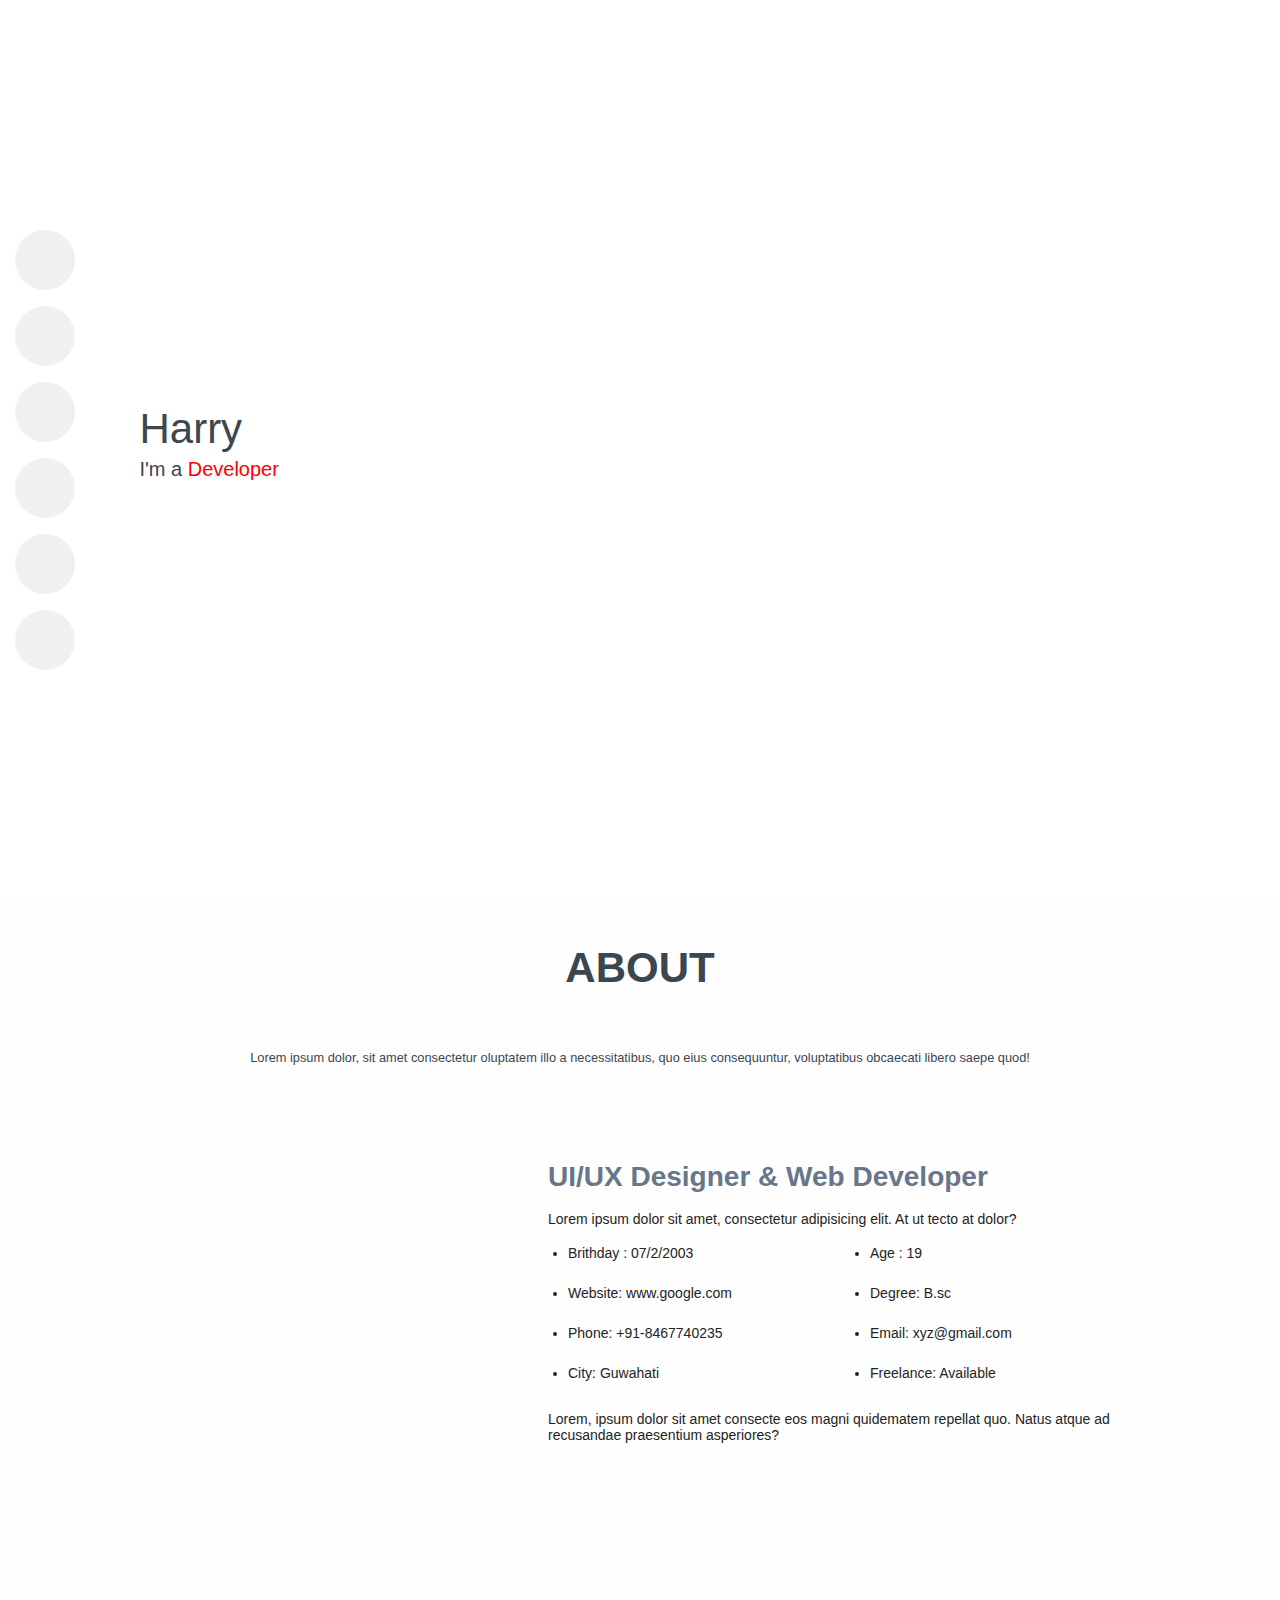
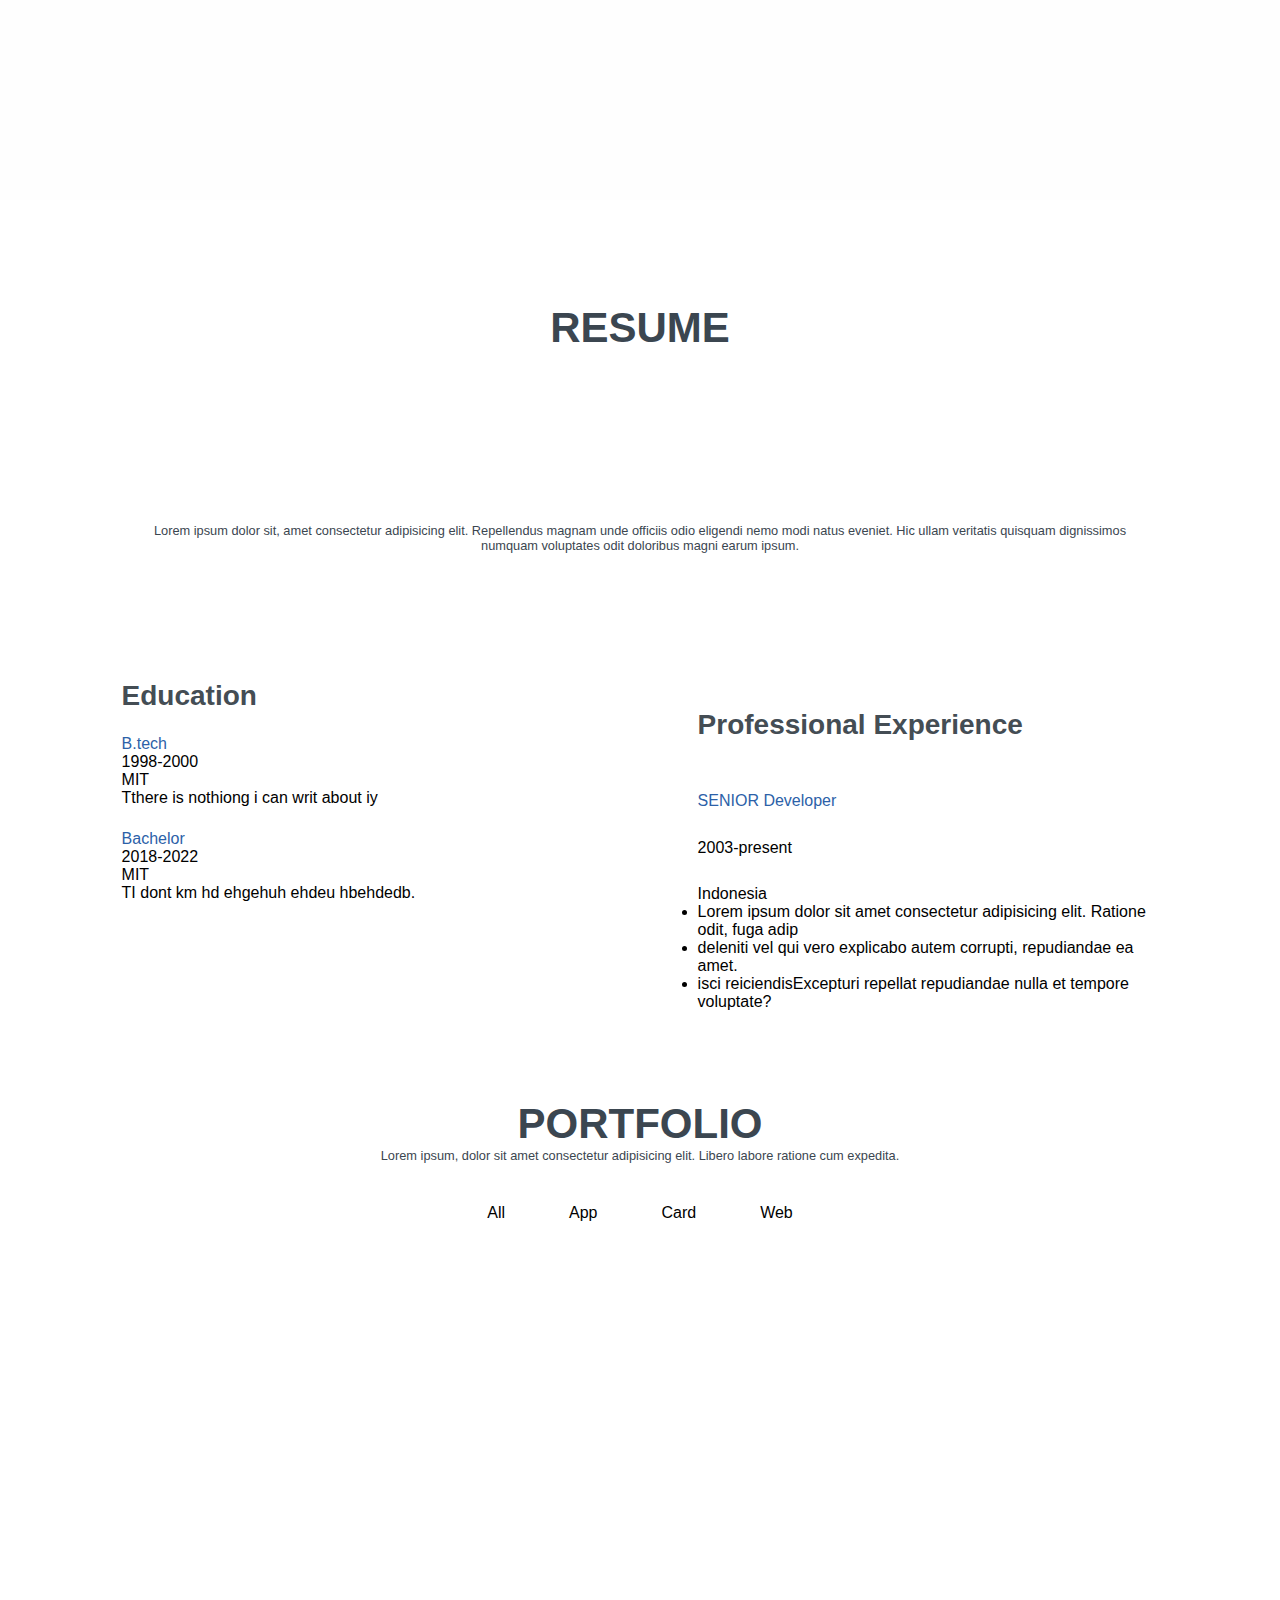
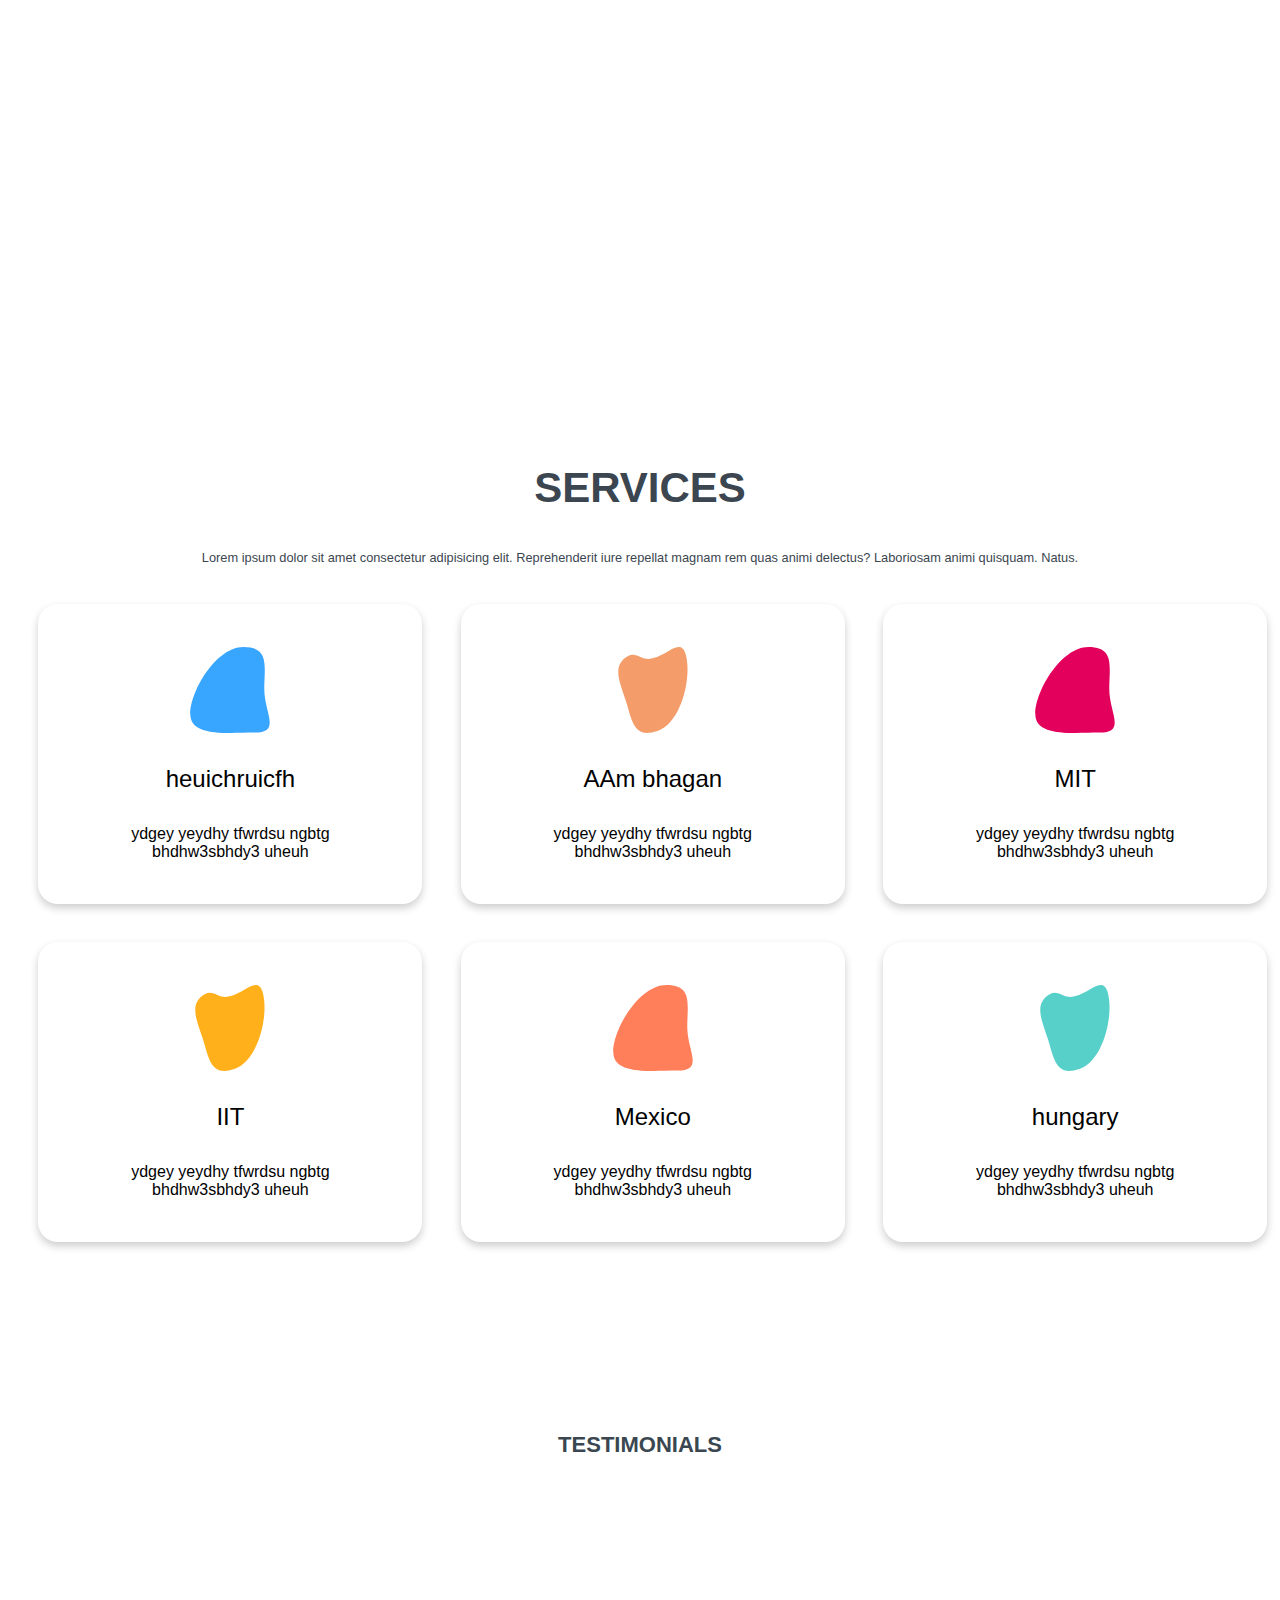
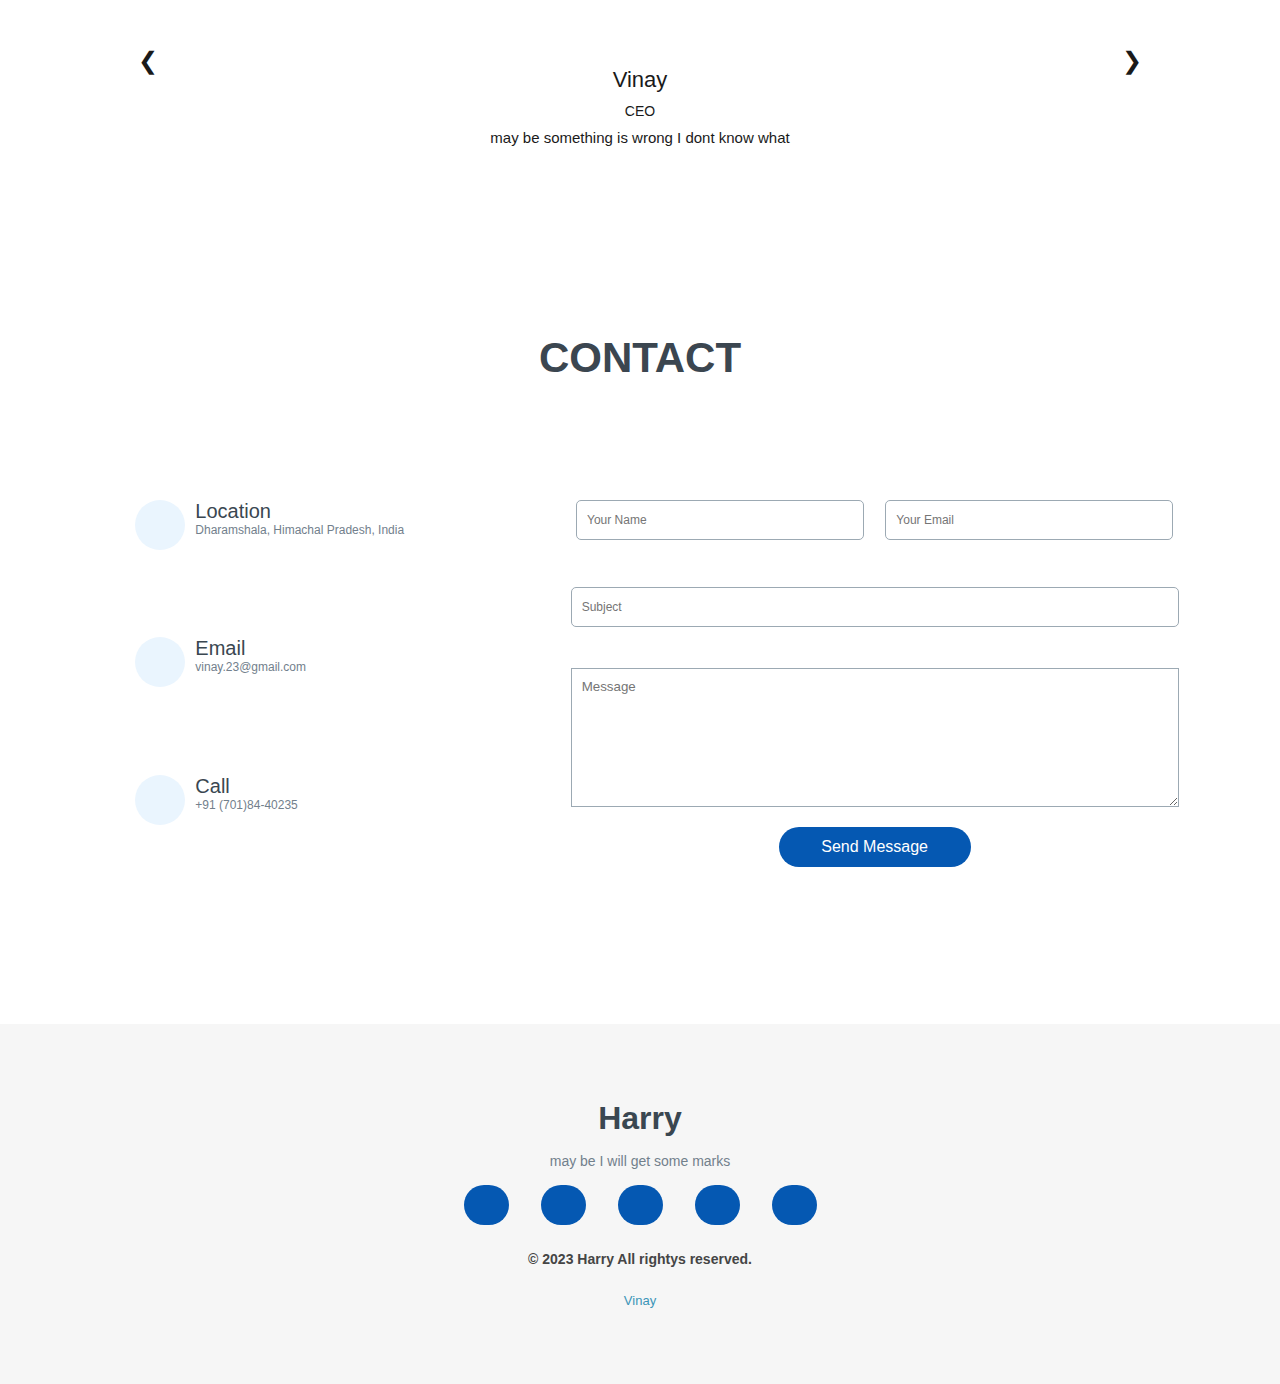
==== index.html @ e5574383 "Update and rename final.html to index.html" ====
<!DOCTYPE html>
<html lang="en">
<head>
    <meta charset="UTF-8">
    <meta name="viewport" content="width=device-width, initial-scale=1.0">
    <link rel="stylesheet" href="./stylefinal.css">
    <link rel="stylesheet" href="https://cdnjs.cloudflare.com/ajax/libs/font-awesome/6.5.1/css/all.min.css" integrity="sha512-DTOQO9RWCH3ppGqcWaEA1BIZOC6xxalwEsw9c2QQeAIftl+Vegovlnee1c9QX4TctnWMn13TZye+giMm8e2LwA==" crossorigin="anonymous" referrerpolicy="no-referrer" />
    <title>SST Contest</title>
</head>
<body>

    <section class="container" id="home">


        <aside class="header">

            <a class="nav-btn" href="#home">
                <i class="fa-solid fa-house"></i>
                <section class="nav-data">
                  Home
                </section>
            </a>

              <a href="#about" class="nav-btn">
                <i class="fa-solid fa-user"></i>
                <section class="nav-data">
                  About
                </section>
            </a>


              <a href="#resume" class="nav-btn">
                <i class="fa-regular fa-file"></i>
                <section class="nav-data">
                  Resume
                </section>
            </a>

              <a href="#portfolio" class="nav-btn">
                <i class="fa-regular fa-note-sticky"></i>
                <section class="nav-data">
                  Portfolio
                </section>
            </a>

              <a href="#services" class="nav-btn">
                <i class="fa-brands fa-servicestack"></i>
                <section class="nav-data">
                  Services
                </section>
            </a>

              <a href="#contact" class="nav-btn">
                <i class="fa-regular fa-envelope"></i>
                <section class="nav-data">
                  Contact
                </section>
            </a>

        </aside>
            
        <section class="head-data">
            <section class="hero">
                <section class="hero-name">
                    Harry
                </section>
                <section class="hero-desc">
                    I'm a <span>Developer</span>
                </section>

                <section class="socials">

                    <section class="x">
                        <i class="fa-brands fa-x-twitter"></i>
                    </section>

                    <section class="fb">
                        <i class="fa-brands fa-facebook"></i>
                    </section>

                    <section class="insta">
                        <i class="fa-brands fa-instagram"></i>
                    </section>

                    <section class="skype">
                        <i class="fa-brands fa-skype"></i>
                    </section>

                    <section class="linkedin">
                        <i class="fa-brands fa-linkedin"></i>
                    </section>

                </section>
            </section>
        </section>
    </section>

    <section class="container2" id="about">

        <section class="head-ab">
            ABOUT
        </section>

        <section class="text-ab">
            <section>
               Lorem ipsum dolor, sit amet consectetur oluptatem illo a necessitatibus, quo eius consequuntur, voluptatibus obcaecati libero saepe quod!
            </section>
        </section>

        <section class="aur-data">
            <section class="iska-data">
                <section class="profile"></section>
                <section class="me">
                    <section class="mehead">UI/UX Designer & Web Developer</section>
                    <section class="more-data">Lorem ipsum dolor sit amet, consectetur adipisicing elit. At ut tecto at dolor?</section>
                    <ul>
                        <section class="left">
                            <li>Brithday : 07/2/2003</li>
                            <li>Website: www.google.com</li>
                            <li>Phone: +91-8467740235</li>
                            <li>City: Guwahati</li>
                        </section>
                        <section class="right">
                            <li>Age : 19</li>
                            <li>Degree: B.sc</li>
                            <li>Email: xyz@gmail.com</li>
                            <li>Freelance: Available</li>
                        </section>
                    </ul>

                    <section class="even-more-content">
                       Lorem, ipsum dolor sit amet consecte eos magni quidematem repellat quo. Natus atque ad recusandae praesentium asperiores?
                    </section>
                </section>
            </section>
        </section>
    </section>

    <section class="container3" id="resume">
        <section class="head-ab">
            RESUME
        </section>
        <section class="text-ab">
            <section>
               Lorem ipsum dolor sit, amet consectetur adipisicing elit. Repellendus magnam unde officiis odio eligendi nemo modi natus eveniet. Hic ullam veritatis quisquam dignissimos numquam voluptates odit doloribus magni earum ipsum.
            </section>
        </section>



        <section class="holder">
            <section class="resume-container">
                <section class="rcleft">
                  
                  
                  <section class="prof-head" style="font-weight: 600; color: #444d54;">
                    Education
                  </section>
                  
                  <section class="prof-desc-1" style="color: #2c61a8;">B.tech</section>
                  <section class="prof-date">1998-2000</section>
                  <section class="ins">MIT</section>
                  <section class="insdesc">Tthere is nothiong i can writ about iy</section>
                  
                  
                  
                  <section class="prof-desc-1" style="color: #2c61a8;">Bachelor</section>
                  <section class="prof-date">2018-2022</section>
                  <section class="ins">MIT</section>
                  <section class="insdesc">TI dont km hd ehgehuh ehdeu hbehdedb.</section>
                </section>
                <section class="rcright">
                  <section class="prof-head" style="font-weight: 600; color: #444d54;">
                    Professional Experience
                  </section>
                  <section class="prof-desc-1" style="color: #2c61a8;">
                    SENIOR Developer
                  </section>
                  <section class="prof-date">
                    2003-present
                  </section>
                  <section class="prof-list">
                    Indonesia
              
                    <section class="ul">
                      <li>Lorem ipsum dolor sit amet consectetur adipisicing elit. Ratione odit, fuga adip</li>
                      <li> deleniti vel qui vero explicabo autem corrupti, repudiandae ea amet. </li>
                      <li>isci reiciendisExcepturi repellat repudiandae nulla et tempore voluptate?</li>
                    </section>
              
                  </section>
                </section>
            </section>
        </section>

    </section>

    <section class="container4" id="portfolio">

        <section class="head-ab">
            PORTFOLIO
        </section>

        <section class="text-ab">
            <section>
               Lorem ipsum, dolor sit amet consectetur adipisicing elit. Libero labore ratione cum expedita.
            </section>
        </section>

        <section class="sub-nav">
            <section class="entry">All</section>
            <section class="entry">App</section>
            <section class="entry">Card</section>
            <section class="entry">Web</section>
        </section>

        <section class="port-holder">
            <section class="ph1" style="background: url(portfolio-1.jpg); background-position: center; background-size: cover; background-repeat: no-repeat;"></section>
            <section class="ph1" style="background: url(portfolio-2.jpg); background-position: center; background-size: cover; background-repeat: no-repeat;"></section>
            <section class="ph1" style="background: url(portfolio-3.jpg); background-position: center; background-size: cover; background-repeat: no-repeat;"></section>
            <section class="ph1" style="background: url(portfolio-4.jpg); background-position: center; background-size: cover; background-repeat: no-repeat;"></section>
            <section class="ph1" style="background: url(portfolio-5.jpg); background-position: center; background-size: cover; background-repeat: no-repeat;"></section>
            <section class="ph1" style="background: url(portfolio-6.jpg); background-position: center; background-size: cover; background-repeat: no-repeat;"></section>
            <section class="ph1" style="background: url(portfolio-7.jpg); background-position: center; background-size: cover; background-repeat: no-repeat;"></section>
            <section class="ph1" style="background: url(portfolio-8.jpg); background-position: center; background-size: cover; background-repeat: no-repeat;"></section>
            <section class="ph1" style="background: url(portfolio-9.jpg); background-position: center; background-size: cover; background-repeat: no-repeat;"></section>
            <section class="ph1" style="background: url(portfolio-10.jpg); background-position: center; background-size: cover; background-repeat: no-repeat;"></section>


        </section>

    </section>

    <section class="container5" id="services">


        <section class="head-ab" style="margin-top: 5%;">
            SERVICES
        </section>

        <section class="text-ab" style="margin-top: 3%;">
            <section>
                Lorem ipsum dolor sit amet consectetur adipisicing elit. Reprehenderit iure repellat magnam rem quas animi delectus? Laboriosam animi quisquam. Natus.
            </section>
        </section>

        <section class="card-container">
            <section class="card">
                <svg width="86" height="86" viewBox="0 0 132 143" fill="#38a6ff" xmlns="http://www.w3.org/2000/svg">
                    <path d="M123.008 70.2289C123.008 109.015 151.514 142.361 107.017 142.361C62.5191 142.361 0 150.149 0 111.363C0 72.5766 43.4529 0 87.9505 0C132.448 0 123.008 31.4425 123.008 70.2289Z"/>
                    </svg>
              <section class="ch">
                heuichruicfh
              </section>
              <section class="cd">
                ydgey yeydhy tfwrdsu ngbtg bhdhw3sbhdy3 uheuh
              </section>
            </section>
              
              
              <section class="card">
            
            <svg width="86" height="86" viewBox="0 0 120 148" fill="#f49d6a" xmlns="http://www.w3.org/2000/svg">
            <path d="M12.0372 88.9809C1.00859 55.9899 -10.2148 30.2913 18.0308 15.1639C24.6959 11.5943 32.5305 14.3011 39.3189 17.6301C71.987 33.6505 104.492 -22.4301 115.658 10.9701C127.955 47.7555 109.753 130.364 67.5514 144.472C25.3494 158.58 24.3341 125.766 12.0372 88.9809Z" fill="#f49d6a"/>
            </svg>
            
              <section class="ch">
                AAm bhagan
              </section>
              <section class="cd">
                ydgey yeydhy tfwrdsu ngbtg bhdhw3sbhdy3 uheuh
              </section>
            </section>
              
              
              <section class="card">
            <svg width="86" height="86" viewBox="0 0 132 143" fill="#e3005d" xmlns="http://www.w3.org/2000/svg">
            <path d="M123.008 70.2289C123.008 109.015 151.514 142.361 107.017 142.361C62.5191 142.361 0 150.149 0 111.363C0 72.5766 43.4529 0 87.9505 0C132.448 0 123.008 31.4425 123.008 70.2289Z"/>
            </svg>
              <section class="ch">
                MIT
              </section>
              <section class="cd">
                ydgey yeydhy tfwrdsu ngbtg bhdhw3sbhdy3 uheuh
              </section>
            </section>
              
              
              <section class="card">
            
            <svg width="86" height="86" viewBox="0 0 120 148" fill="#ffb01a" xmlns="http://www.w3.org/2000/svg">
            <path d="M12.0372 88.9809C1.00859 55.9899 -10.2148 30.2913 18.0308 15.1639C24.6959 11.5943 32.5305 14.3011 39.3189 17.6301C71.987 33.6505 104.492 -22.4301 115.658 10.9701C127.955 47.7555 109.753 130.364 67.5514 144.472C25.3494 158.58 24.3341 125.766 12.0372 88.9809Z" fill="#ffb01a"/>
            </svg>
            
              <section class="ch">
                IIT
              </section>
              <section class="cd">
                ydgey yeydhy tfwrdsu ngbtg bhdhw3sbhdy3 uheuh
              </section>
            </section>
              
              <section class="card">
            <svg width="86" height="86" viewBox="0 0 132 143" fill="#ff7f5a" xmlns="http://www.w3.org/2000/svg">
            <path d="M123.008 70.2289C123.008 109.015 151.514 142.361 107.017 142.361C62.5191 142.361 0 150.149 0 111.363C0 72.5766 43.4529 0 87.9505 0C132.448 0 123.008 31.4425 123.008 70.2289Z"/>
            </svg>
              <section class="ch">
              Mexico
              </section>
              <section class="cd">
                ydgey yeydhy tfwrdsu ngbtg bhdhw3sbhdy3 uheuh
              </section>
            </section>
              
              <section class="card">
            
            <svg width="86" height="86" viewBox="0 0 120 148" fill="none" xmlns="http://www.w3.org/2000/svg">
            <path d="M12.0372 88.9809C1.00859 55.9899 -10.2148 30.2913 18.0308 15.1639C24.6959 11.5943 32.5305 14.3011 39.3189 17.6301C71.987 33.6505 104.492 -22.4301 115.658 10.9701C127.955 47.7555 109.753 130.364 67.5514 144.472C25.3494 158.58 24.3341 125.766 12.0372 88.9809Z" fill="#56d0c8"/>
            </svg>
            
              <section class="ch">
                hungary
              </section>
              <section class="cd">
                ydgey yeydhy tfwrdsu ngbtg bhdhw3sbhdy3 uheuh
              </section>
            </section>
            
            </section>


    </section>

    <section class="container-test" id="testmonials">
        <section class="testi-head">
            TESTIMONIALS
        </section>

        <section class="monas">
            <section class="carousel-container">
            <section class="carousel-inner">
              <section class="testimonial">
                <section class="img-cnt" style="background: url(testimonials-1.jpg); background-position: center; background-size: contain;"></section>
                <section class="name">Vinay</section>
                <section class="pos">CEO</section>
                <section class="review">may be something is wrong I dont know what</section>
              </section>

              <section class="testimonial">
                <section class="img-cnt" style="background: url(testimonials-2.jpg); background-position: center; background-size: contain;"></section>
                <section class="name">Captain</section>
                <section class="pos">COO</section>
                <section class="review">may be something is wrong I dont know what</section>
              </section>

              <section class="testimonial">
                <section class="img-cnt" style="background: url(testimonials-3.jpg); background-position: center; background-size: contain;"></section>
                <section class="name">Why</section>
                <section class="pos">CEO</section>
                <section class="review">TLets say its okay</section>
              </section>
            </section>
          
            <section class="navigation">
              <button class="arrow" onclick="prevSlide()">❮</button>
              <button class="arrow" onclick="nextSlide()">❯</button>
            </section>
          </section>
        </section>


    </section>
    
    <section class="container6" id="contact">
        <section class="head-ab">
            CONTACT
        </section>

        <section class="cnt">
            <section class="ct-links">

                <section class="link">
                    <section class="link-icon">
                        <i class="fa-solid fa-map-pin"></i>
                    </section>
                    <section class="text">
                        <section class="link-text">
                            Location
                        </section>
                        <section class="link-desc">
                            Dharamshala, Himachal Pradesh, India
                        </section>
                    </section>
                </section>


                <section class="link">
                    <section class="link-icon">
                        <i class="fa-regular fa-envelope"></i>
                    </section>
                    <section class="text">
                        <section class="link-text">
                            Email
                        </section>
                        <section class="link-desc">
                            vinay.23@gmail.com
                        </section>
                    </section>
                </section>


                <section class="link">
                    <section class="link-icon">
                        <i class="fa-solid fa-phone"></i>
                    </section>
                    <section class="text">
                        <section class="link-text">
                            Call
                        </section>
                        <section class="link-desc">
                           +91 (701)84-40235
                        </section>
                    </section>
                </section>

            </section>
            <section class="ct-forms">

                <section class="ig-1">
                    <input type="text" name="" id="" placeholder="Your Name">
                    <input type="text" name="" id="" placeholder="Your Email">
                </section>

                <section class="ig-2">
                    <input type="text" name="" id="" placeholder="Subject">
                </section>

                <section class="ig-3">
                    <textarea name="" id="" cols="30" rows="10" placeholder="Message"></textarea>
                </section>

                <section class="submitter">
                    <section class="submit-btn">
                        Send Message
                    </section>
                </section>

            </section>
        </section>
    </section>
    
    <footer class="footer">

        <section class="name">Harry</section>
        <section class="desc">may be I will get some marks </section>

        <section class="ftsocials">

            <section class="social">
                <i class="fa-brands fa-twitter"></i>
            </section>

            <section class="social">
                <i class="fa-brands fa-facebook"></i>
            </section>

            <section class="social">
                <i class="fa-brands fa-instagram"></i>
            </section>

            <section class="social">
                <i class="fa-brands fa-skype"></i>
            </section>

            <section class="social">
                <i class="fa-brands fa-linkedin-in"></i>
            </section>
        </section>
        <section class="copyright">
            &copy; 2023 Harry All rightys reserved.
        </section>

        <section class="designed-by">
             <span style="color: rgb(59, 149, 184);">Vinay</span>
        </section>
    </footer>
</body>

</html>
---- stylefinal.css ----
* {
    margin : 0;
    padding: 0;
    box-sizing: border-box;
    font-family: Verdana,sans-serif;

}

a {
    text-decoration: none;
}

body {
    height: 1000px;
}

.container {
    background-image: url(profile-img.jpg);
    background-repeat: no-repeat;
    background-size: cover;
    display: flex;
    height: 100vh;
}


.nav-btn {
    background-color: #eef0f2;
    height: 60px;
    width: 60px;
    border-radius: 500px;
    display: flex;
    justify-content: center;
    align-items: center;
    cursor: pointer;
    transition: width 0.3s ease-in-out;
}

.nav-btn:hover {
  width: 120px;
  background: #0558b2;
}

.nav-data {
  display: none;
  opacity: 0;
  transition: opacity 0.3s ease-in-out;
}

.nav-btn:hover .nav-data {
  display: flex;
  opacity: 1;
  color: #eff5f7;
  padding-left: 10px;
}

.nav-btn:hover svg {
  fill: #eff5f7;
}

.header {
    position: fixed;
    height: 100vh;
    width: 10%;
    min-width: 50px;
    display: flex;
    flex-direction: column;
    justify-content: center;
    padding-left: 15px;
    gap: 1rem;
}

.hero-name {
    font-size: 42px;
    color: #3d464f;
    font-weight: 500;
    width: fit-content;
}

.hero-desc {
    font-size: 20px;
    color: #3d464f;
    font-weight: 500;
    margin-top: 4%;
}
.hero {
    margin-left: 100%;
    width: max-content;
}

.head-data {
    display: flex;
    flex-direction: column;
    justify-content: center;
    /* align-items: center; */
    gap: 1rem;
    /* margin-top: 10%; */
}

.hero-desc span {
    color: red
}

.socials {
    display: flex;
    gap: 2rem;
    margin-top: 10%;
}



.container2 {
    background-color: #fefefe;
    
    width: 100%;
    height: 100vh;
}
.head-ab {
    display: flex;
    align-items: center;
    justify-content: center;
    height: 15%;
    font-size: 42px;
    color: #3b4650;
    font-family: Verdana, Geneva, Tahoma, sans-serif;
    font-weight: 600;
}

.text-ab {
    display: flex;
    align-items: center;
    justify-content: center;
    height: 5%;
    font-size: 0.8rem;
    color: #3b4650;
    font-family: Verdana, Geneva, Tahoma, sans-serif;
    font-weight: 500;
}

.text-ab section {
    width: 80%;
    text-align: center;
}

.aur-data {
    height: 90%;
    width: 100%;
    display: flex;
    justify-content: center;
    align-items: center;
}

.iska-data {
    width: 80%;
    height: 80%;
    display: flex;
}

.profile {
    background: url(profile-img.jpg);
    background-position: center;
    background-size: cover;
    background-repeat: no-repeat;
    width: 40%;
    min-width: 400px;
    height: 90%;
    border-radius: 10px;
}
.me {
    padding-left: 20px;
    font-weight: 600;
}
.mehead {
    font-size: 28px;
    color: #687689;
}

.more-data {
    font-size: 14px;
    color: #232323;
    font-weight: 500;
    margin-top: 3%;

}


.me ul {
    font-weight: 500;
    margin-top: 3%;
    color: #232323;
    font-size: 14px;
    display: flex;
    justify-content: space-around;
    align-items: space-around;
}

.left {
    width: 50%;
    height: 100%;
    display: flex;
    flex-direction: column;
    justify-content: center;
    gap: 1.5rem;
    padding-left: 20px;
}

.right {
    width: 50%;
    height: 100%;
    display: flex;
    flex-direction: column;
    justify-content: center;
    gap: 1.5rem;
    padding-left: 20px;
}

.even-more-content {
    font-weight: 500;
    margin-top: 5%;
    color: #232323;
    font-size: 14px;
}

.container3 {
    width: 100%;
    height: 100vh;
    display: flex;
    flex-direction: column;
    justify-content: space-around;
}

.sub-nav {
    width: 100%;
    height: 100px;
    display: flex;
    justify-content: center;
    align-items: center;
    gap: 4rem;
}

.res-cnt {
    display: flex;
    justify-content: center;
    align-items: center;
    height: 80%;
    width: 100%;
    background-color: red;
}

.container4 {
    width: 100%;
    min-height: 100vh;
    height: fit-content;
    overflow: hidden;   
}

body::-webkit-scrollbar {
    display: none;
  }

.container4::-webkit-scrollbar {
    display: none;
  }

.container5 {
    width: 100%;
    min-height: 100vh;
    height: fit-content;
}

.container6 {
    width: 100%;
    height: 80vh;
}

.cnt {
    width: 100%;
    height: 500px;
    display: flex;
    justify-content: space-evenly;
    align-items: center;
}

.ct-links {
    width: 30%;
    height: 100%;
    display: flex;
    flex-direction: column;
    justify-content: space-evenly;
    align-items: left;
    padding-left: 50px;
}

.ct-forms {
    width: 50%;
    height: 100%;
    padding-top: 5%;
}
.link-icon {
    width: 30px;
    height: 30px;
    margin-right: 10px;
}
.link {
    display: flex;
}
.link:hover .link-icon {
    cursor: pointer;
    background-color: #0558b2;
    transition: background-color 0.3s ease-in-out;
}
.link:hover svg {
    fill: white;
}
.link-icon {
    width: 50px;
    height: 50px;
    margin-right: 10px;
    background-color: #eaf5fe;
    padding: 2px;
    border-radius: 50%;
    display: flex;
    justify-content: center;
    align-items: center;
}
.text {
    height: 30px;
}

.link-text {
    font-size: 20px;
    color: #3a4751;
    font-family: Verdana, Geneva, Tahoma, sans-serif;
    font-weight: 400;
}
.link-desc {
    font-size: 12px;
    color: #72808c;
    font-family: Verdana, Geneva, Tahoma, sans-serif;
    font-weight: 400;
}

.ig-1 {
    height: 20%;
    display: flex;
    justify-content: space-evenly;
    align-items: center;
}

.ig-1 input {
    width: 45%;
    height: 40px;
    border-radius: 5px;
    border: 1px solid #9ca9b3;
    padding-left: 10px;
    font-size: 12px;
    color: #3a4751;
    font-family: Verdana, Geneva, Tahoma, sans-serif;
    font-weight: 400;
    outline: none;
}

.ig-2 {
    height: 20%;
    display: flex;
    justify-content: space-evenly;
    align-items: center;
}

.ig-2 input {
    width: 95%;
    height: 40px;
    border-radius: 5px;
    border: 1px solid #9ca9b3;
    padding-left: 10px;
    font-size: 12px;
    color: #3a4751;
    font-family: Verdana, Geneva, Tahoma, sans-serif;
    font-weight: 400;
    outline: none;
}

.ig-3 {
    display: flex;
    justify-content: space-evenly;
    align-items: center;
    height: 40%;
}

.ig-3 textarea {
    height: 80%;
    width: 95%;
    outline: none;
    border: 1px solid #9ca9b3;
    padding: 10px;
}

.submitter {
    width: 100%;
    height: 10%;
    display: flex;
    justify-content: center;
    align-items: center;
}

.submit-btn {
    width: 30%;
    background-color: #0558b2;
    display: flex;
    justify-content: center;
    align-items: center;
    height: 40px;
    border-radius: 20px;
    cursor: pointer;
    transition: width 0.3s ease-in-out;
    color: white;
}

.submit-btn:hover {
    width: 40%;
}


.footer {
    width: 100%;
    height: 40vh;
    background-color: #f6f6f6;
    display: flex;
    justify-content: center;
    align-items: center;
    flex-direction: column;
    gap: 1rem;
}

.container-test {
    width: 100%;
    height: 60vh;
}

.testi-head {
    width: 100%;
    height: 30%;
    display: flex;
    justify-content: center;
    align-items: center;
    font-weight: 600;
    font-size: 22px;
    color: #3a4751;
    font-family: Verdana, Geneva, Tahoma, sans-serif;
}

.footer .name {
    font-size: 2rem;
    color: #3a4751;
    font-family: Verdana, Geneva, Tahoma, sans-serif;
    font-weight: 600;
}

.footer .desc {
    font-size: 14px;
    color: #72808c;
    font-family: Verdana, Geneva, Tahoma, sans-serif;
    font-weight: 400;
}

.ftsocials {
    width: 100%;
    height: 40px;
    display: flex;
    justify-content: center;
    align-items: center;
    gap: 2rem;
}

.social {
    height: 100%;
    width: 45px;
    border-radius: 500px;
    background-color: #0558b2;
    display: flex;
    justify-content: center;
    align-items: center;
}

.social svg {
    fill: #fdfefb;
}


.copyright {
    width: 100%;
    height: 10%;
    display: flex;
    justify-content: center;
    align-items: center;
    font-size: 14px;
    color: #454545;
    font-family: Verdana, Geneva, Tahoma, sans-serif;
    font-weight: 600;
}

.designed-by {
    font-size: 13px;
    color: #454545;
    font-family: Verdana, Geneva, Tahoma, sans-serif;
    font-weight: 400;
}



.monas {
    width: 100%;
    display: flex;
    justify-content: center;
    align-items: center;
}

.carousel-container {
    width: 80%;
    overflow: hidden;
    position: relative;
    border-radius: 8px;
  }
  
  .img-cnt {
    width: 70px;
    height: 70px;
    border-radius: 500px;
    margin-bottom: 20px;
  }
  
  .carousel-inner {
    display: flex;
    transition: transform 0.5s ease-in-out;
  }
  
  .testimonial {
    flex: 0 0 100%;
    display: flex;
    flex-direction: column;
    align-items: center;
    justify-content: center;
    width: 80%;
    height: 30vh;
    box-sizing: border-box;
  }
  
  .navigation {
    position: absolute;
    top: 50%;
    width: 100%;
    display: flex;
    justify-content: space-between;
    transform: translateY(-50%);
  }
  
  .arrow {
    cursor: pointer;
    font-size: 24px;
    color: #1a1a1a;
    background: transparent;
    border: none;
    padding: 10px;
    border-radius: 50%;
    transition: background-color 0.3s ease-in-out;
  }
  
  .testimonial .name {
    font-size: 22px;
    color: #1a1a1a;
    font-family: Verdana, Geneva, Tahoma, sans-serif;
  }
  
  .testimonial .pos {
    font-size: 14px;
    color: #1a1a1a;
    margin-top: 10px;
    font-family: Verdana, Geneva, Tahoma, sans-serif;
  }
  
  .testimonial .review {
    width: 80%;
    font-size: 15px;
    text-align: center;
    color: #1a1a1a;
    margin-top: 10px;
    font-family: Verdana, Geneva, Tahoma, sans-serif;
  }
  .card-container {
    display: flex;
    flex-wrap: wrap;
  }
  .card {
    width: 30%;
    height: 300px;
    border-radius: 20px;
    box-shadow: 0 4px 8px rgba(0, 0, 0, 0.2);
    margin-left: 3%;
    margin-top: 3%;
    display: flex;
    justify-content: center;
    align-items: center;
    flex-direction: column;
    gap: 2rem;
  }
  .ch {
    font-size: 1.5rem;
    
  }
  .cd {
    width: 80%;
    text-align: center;
  }










  .holder {
    display: flex;
    justify-content: center;
  }
  .resume-container {
    width: 90%;
    height: 40vh;
    display: flex;
    justify-content: space-around;
  }
  .rcleft{
    height: 100%;
    width: 40%;
  }
  .rcright{
    height: 100%;
    width: 40%;
    display: flex;
    flex-direction: column;
    justify-content: space-evenly;
  }
  .prof-head {
    font-size: 28px;
  }
  .prof-desc-1 {
    margin-top: 5%;
  }



.port-holder {
    width: 100%;
    height: 60vh;
    display: flex;
    flex-wrap: wrap;
    justify-content: center;
    align-items: center;
    gap: 1rem;
}

.ph1 {
    height: 100%;
    width: 25%;
    background-color: #eaf5fe;
}
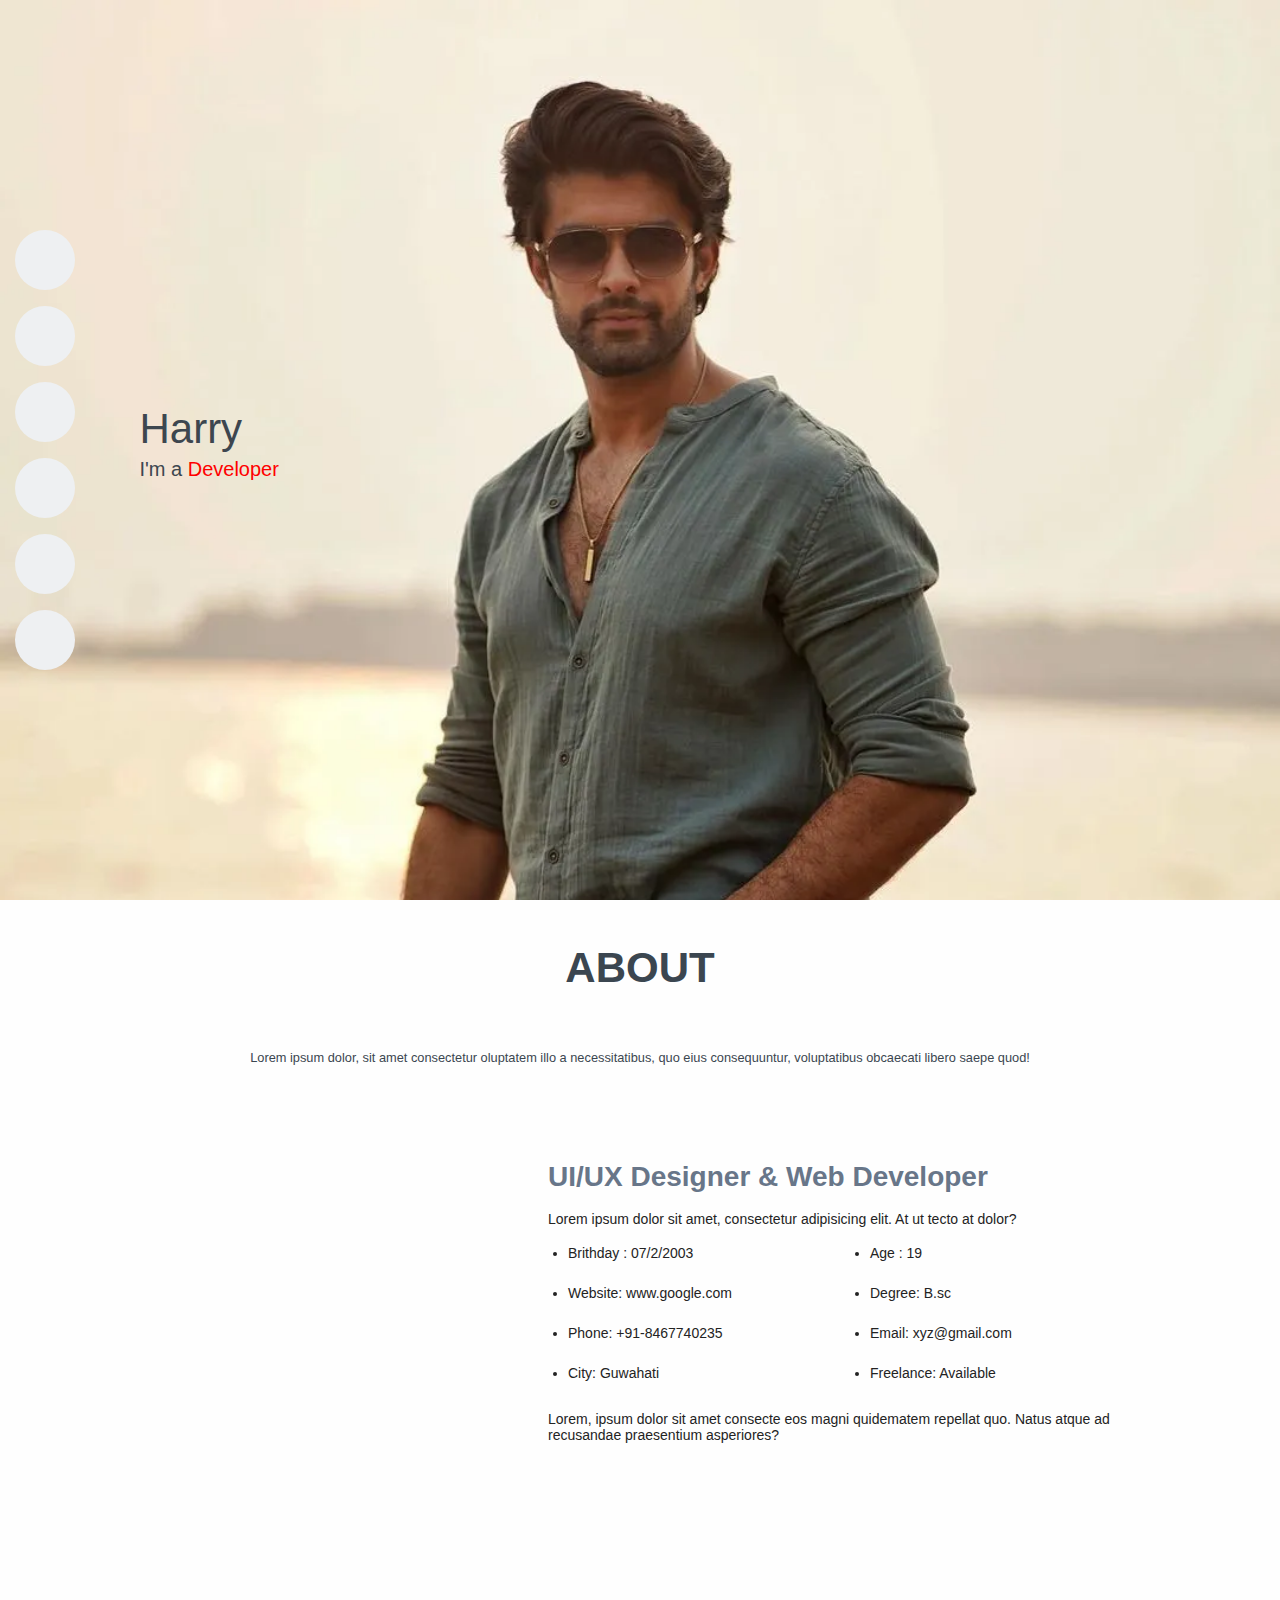
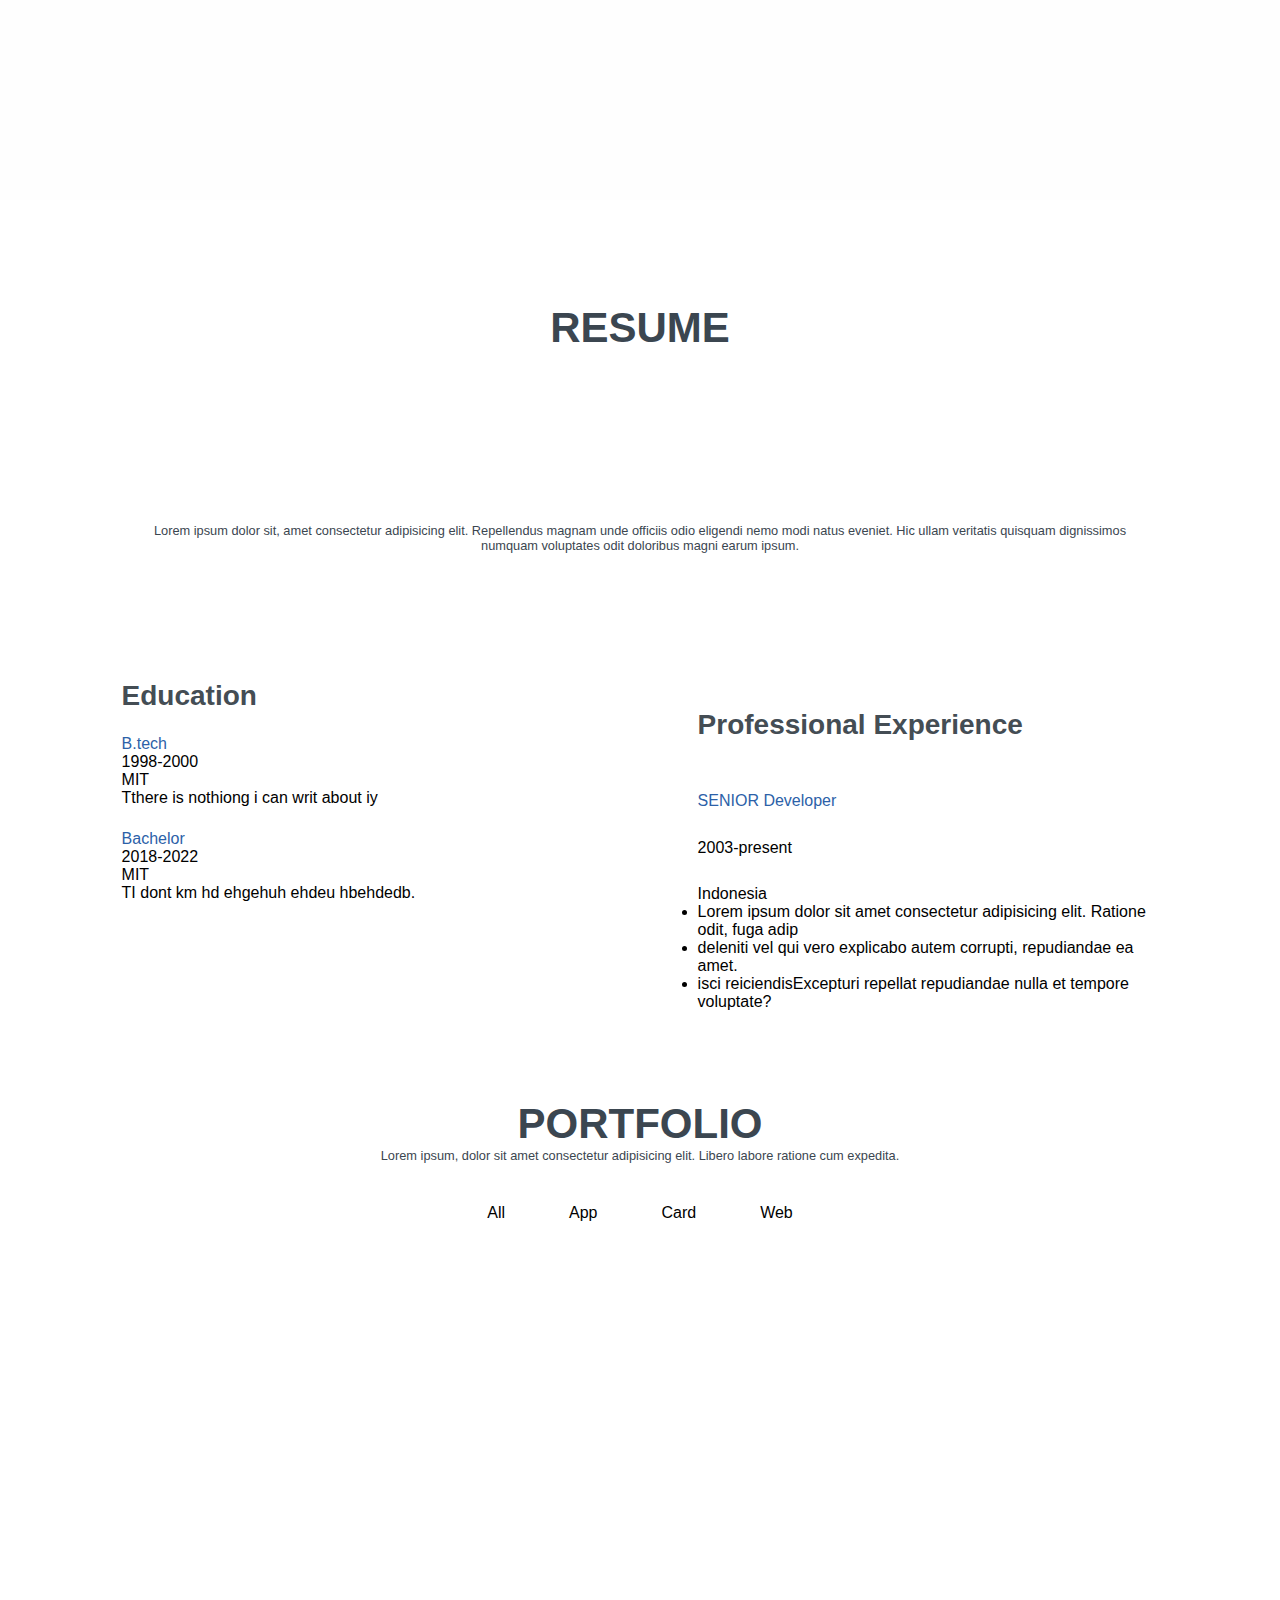
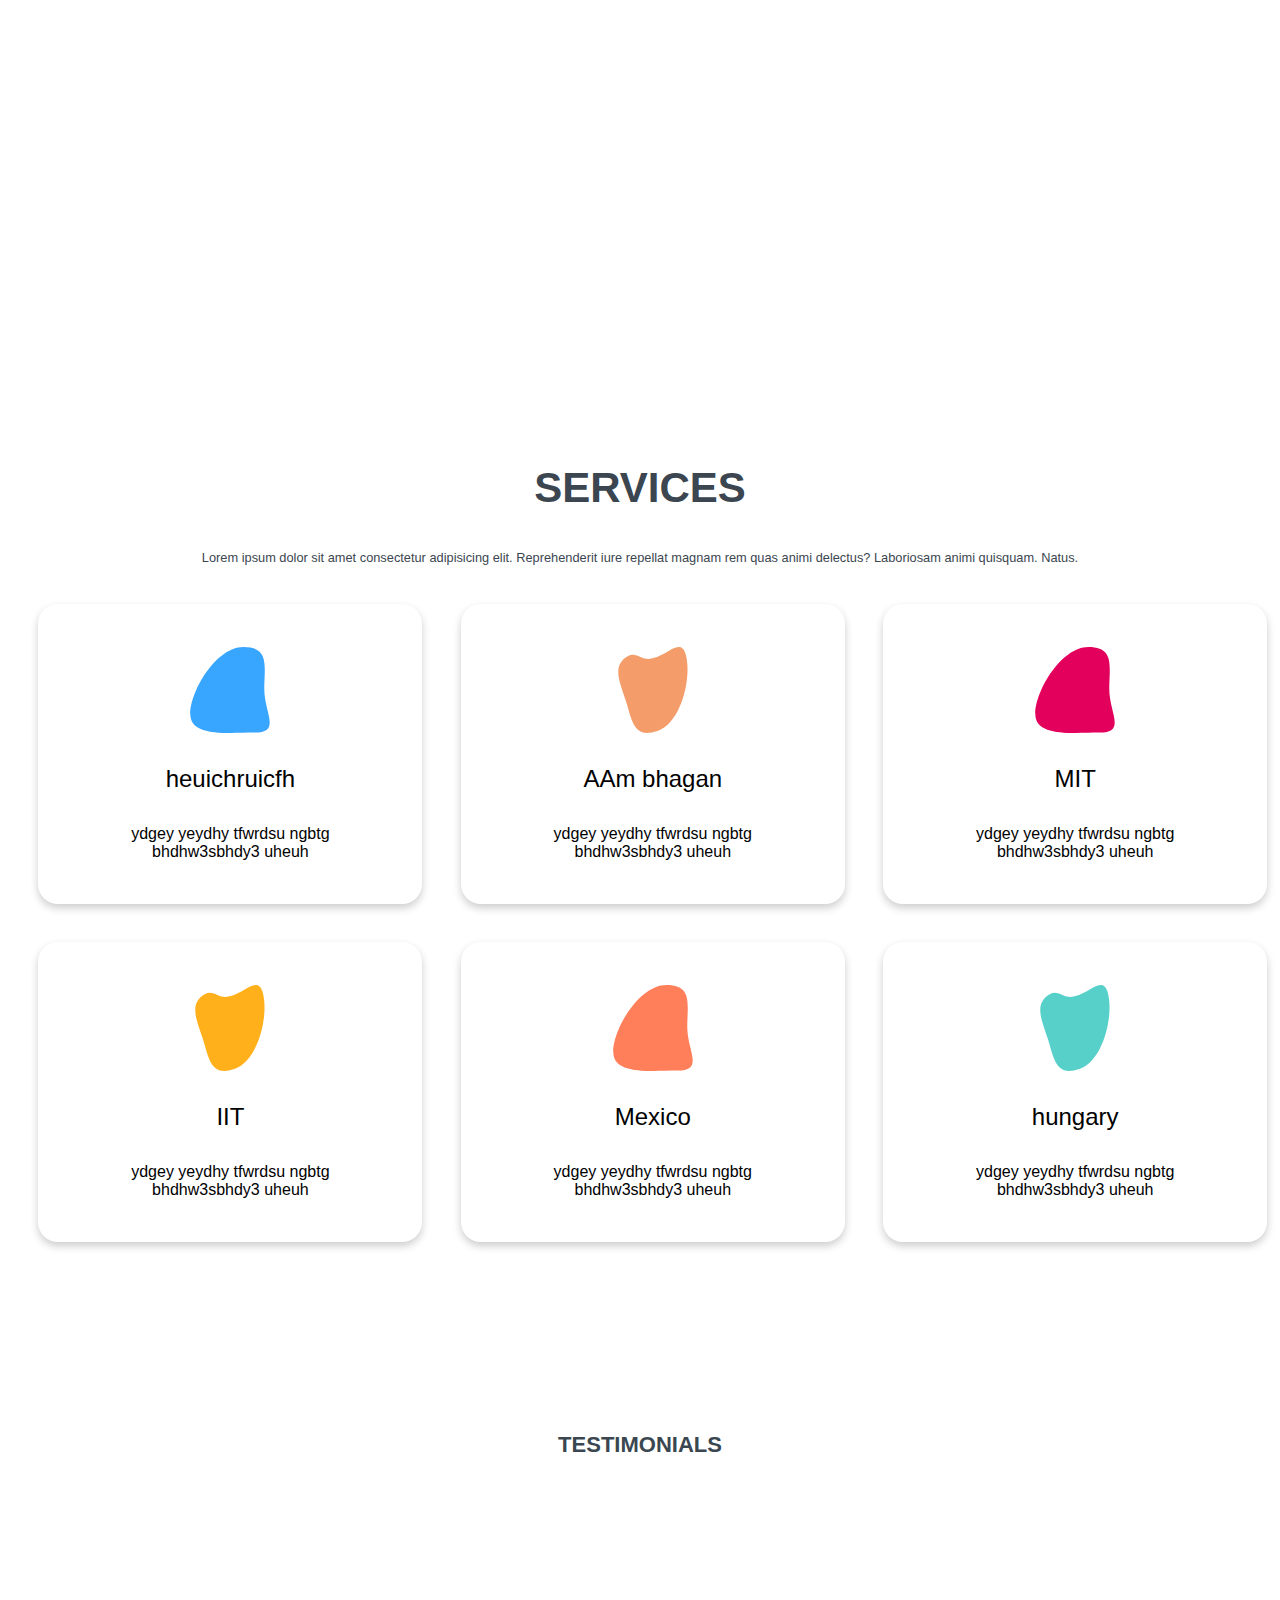
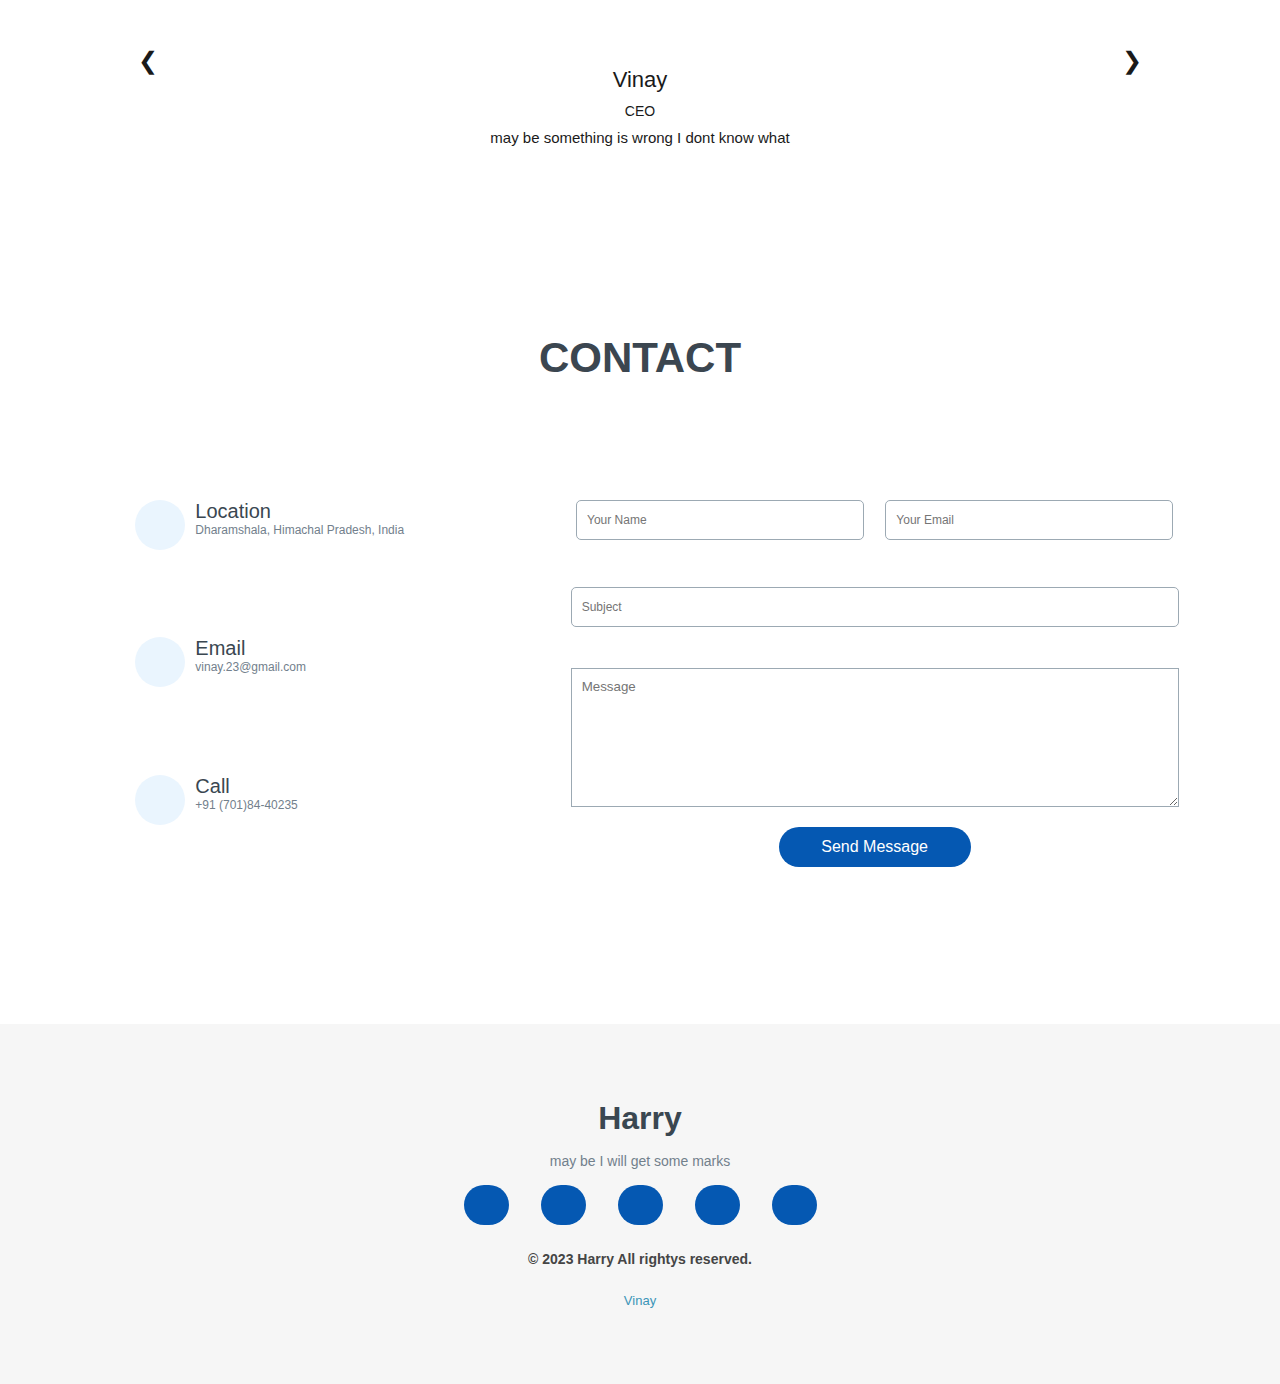
==== commit 7a8b0599: "Update index.html" ====
--- a/index.html
+++ b/index.html
@@ -215,16 +215,16 @@
         </section>
 
         <section class="port-holder">
-            <section class="ph1" style="background: url(portfolio-1.jpg); background-position: center; background-size: cover; background-repeat: no-repeat;"></section>
-            <section class="ph1" style="background: url(portfolio-2.jpg); background-position: center; background-size: cover; background-repeat: no-repeat;"></section>
-            <section class="ph1" style="background: url(portfolio-3.jpg); background-position: center; background-size: cover; background-repeat: no-repeat;"></section>
-            <section class="ph1" style="background: url(portfolio-4.jpg); background-position: center; background-size: cover; background-repeat: no-repeat;"></section>
-            <section class="ph1" style="background: url(portfolio-5.jpg); background-position: center; background-size: cover; background-repeat: no-repeat;"></section>
-            <section class="ph1" style="background: url(portfolio-6.jpg); background-position: center; background-size: cover; background-repeat: no-repeat;"></section>
-            <section class="ph1" style="background: url(portfolio-7.jpg); background-position: center; background-size: cover; background-repeat: no-repeat;"></section>
-            <section class="ph1" style="background: url(portfolio-8.jpg); background-position: center; background-size: cover; background-repeat: no-repeat;"></section>
-            <section class="ph1" style="background: url(portfolio-9.jpg); background-position: center; background-size: cover; background-repeat: no-repeat;"></section>
-            <section class="ph1" style="background: url(portfolio-10.jpg); background-position: center; background-size: cover; background-repeat: no-repeat;"></section>
+            <section class="ph1" style="background: url('images/portfolio-1.jpg'); background-position: center; background-size: cover; background-repeat: no-repeat;"></section>
+            <section class="ph1" style="background: url('images/portfolio-2.jpg'); background-position: center; background-size: cover; background-repeat: no-repeat;"></section>
+            <section class="ph1" style="background: url('images/portfolio-3.jpg'); background-position: center; background-size: cover; background-repeat: no-repeat;"></section>
+            <section class="ph1" style="background: url('images/portfolio-4.jpg'); background-position: center; background-size: cover; background-repeat: no-repeat;"></section>
+            <section class="ph1" style="background: url('images/portfolio-5.jpg'); background-position: center; background-size: cover; background-repeat: no-repeat;"></section>
+            <section class="ph1" style="background: url('images/portfolio-6.jpg'); background-position: center; background-size: cover; background-repeat: no-repeat;"></section>
+            <section class="ph1" style="background: url('images/portfolio-7.jpg'); background-position: center; background-size: cover; background-repeat: no-repeat;"></section>
+            <section class="ph1" style="background: url('images/portfolio-8.jpg'); background-position: center; background-size: cover; background-repeat: no-repeat;"></section>
+            <section class="ph1" style="background: url('images/portfolio-9.jpg'); background-position: center; background-size: cover; background-repeat: no-repeat;"></section>
+            <section class="ph1" style="background: url('images/portfolio-10.jpg'); background-position: center; background-size: cover; background-repeat: no-repeat;"></section>
 
 
         </section>
--- a/stylefinal.css
+++ b/stylefinal.css
@@ -15,7 +15,7 @@
 }
 
 .container {
-    background-image: url(profile-img.jpg);
+    background-image: url('images/profile-img.jpg');
     background-repeat: no-repeat;
     background-size: cover;
     display: flex;
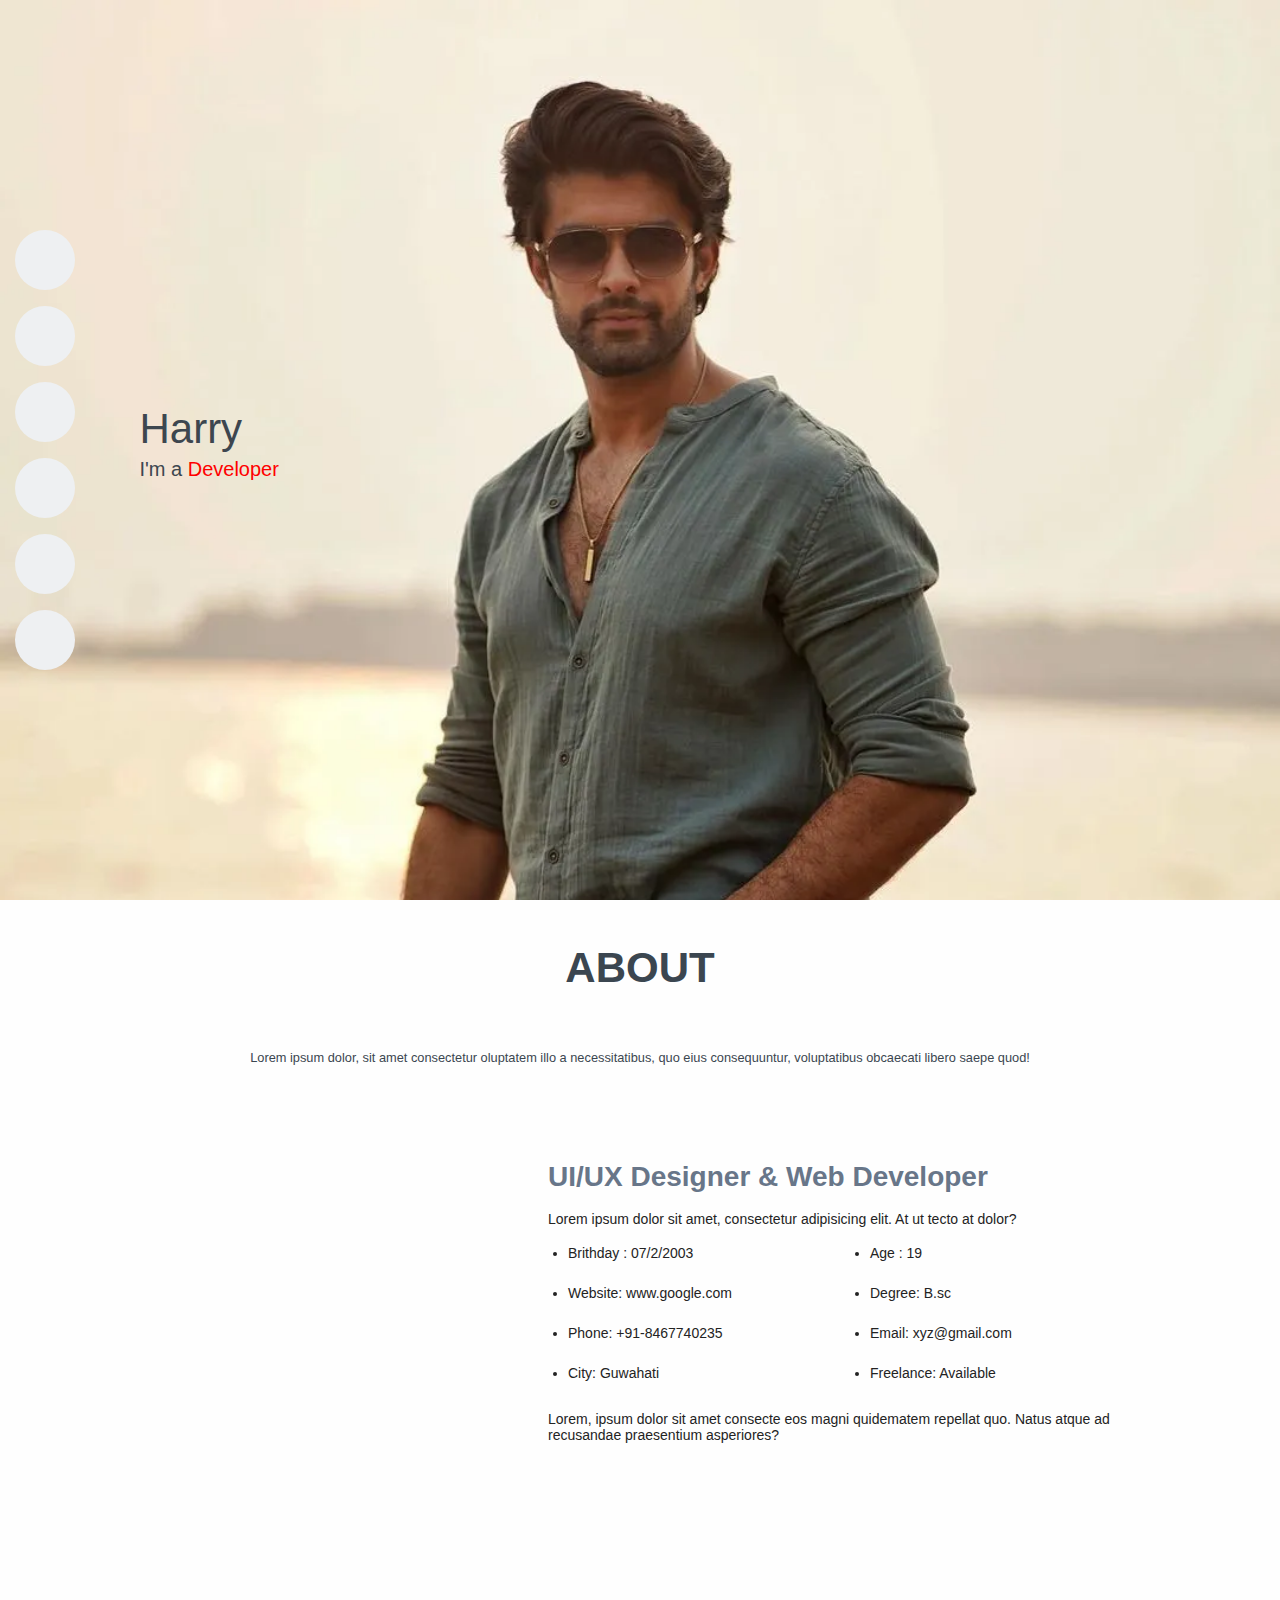
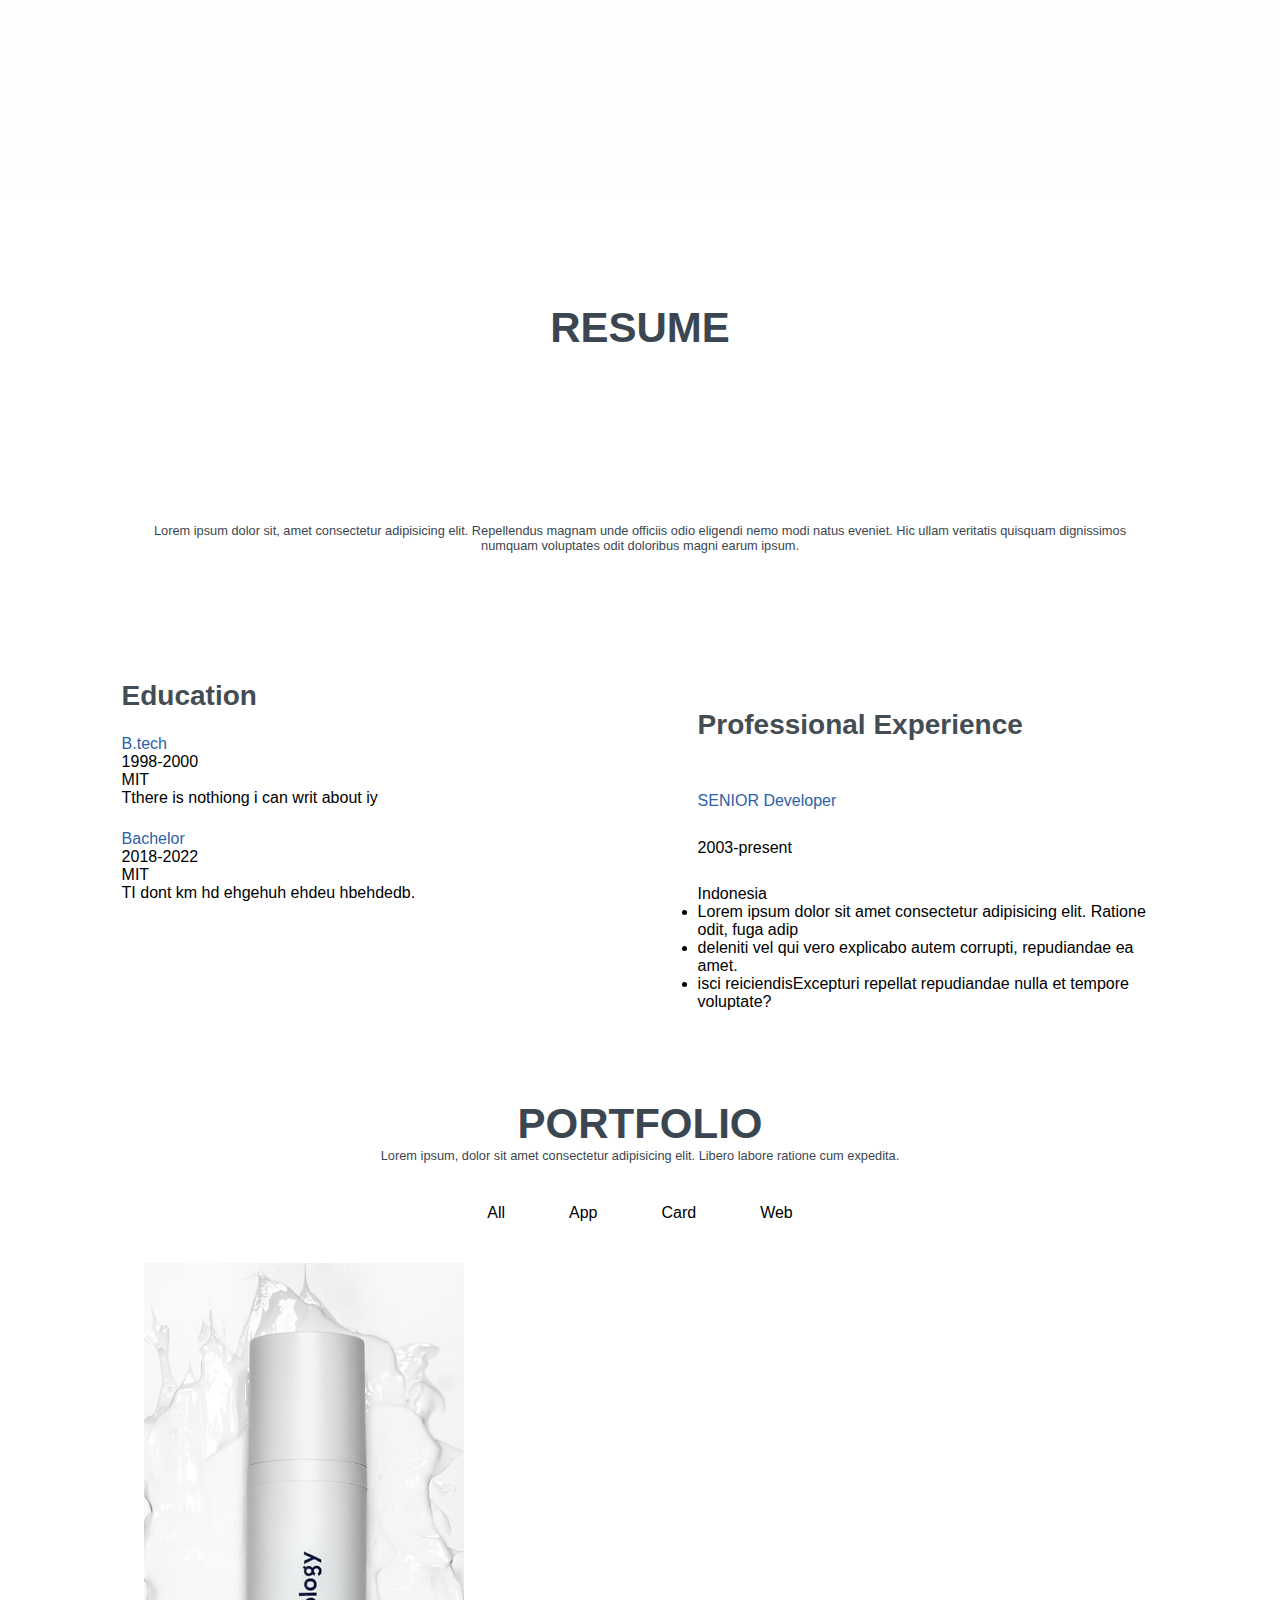
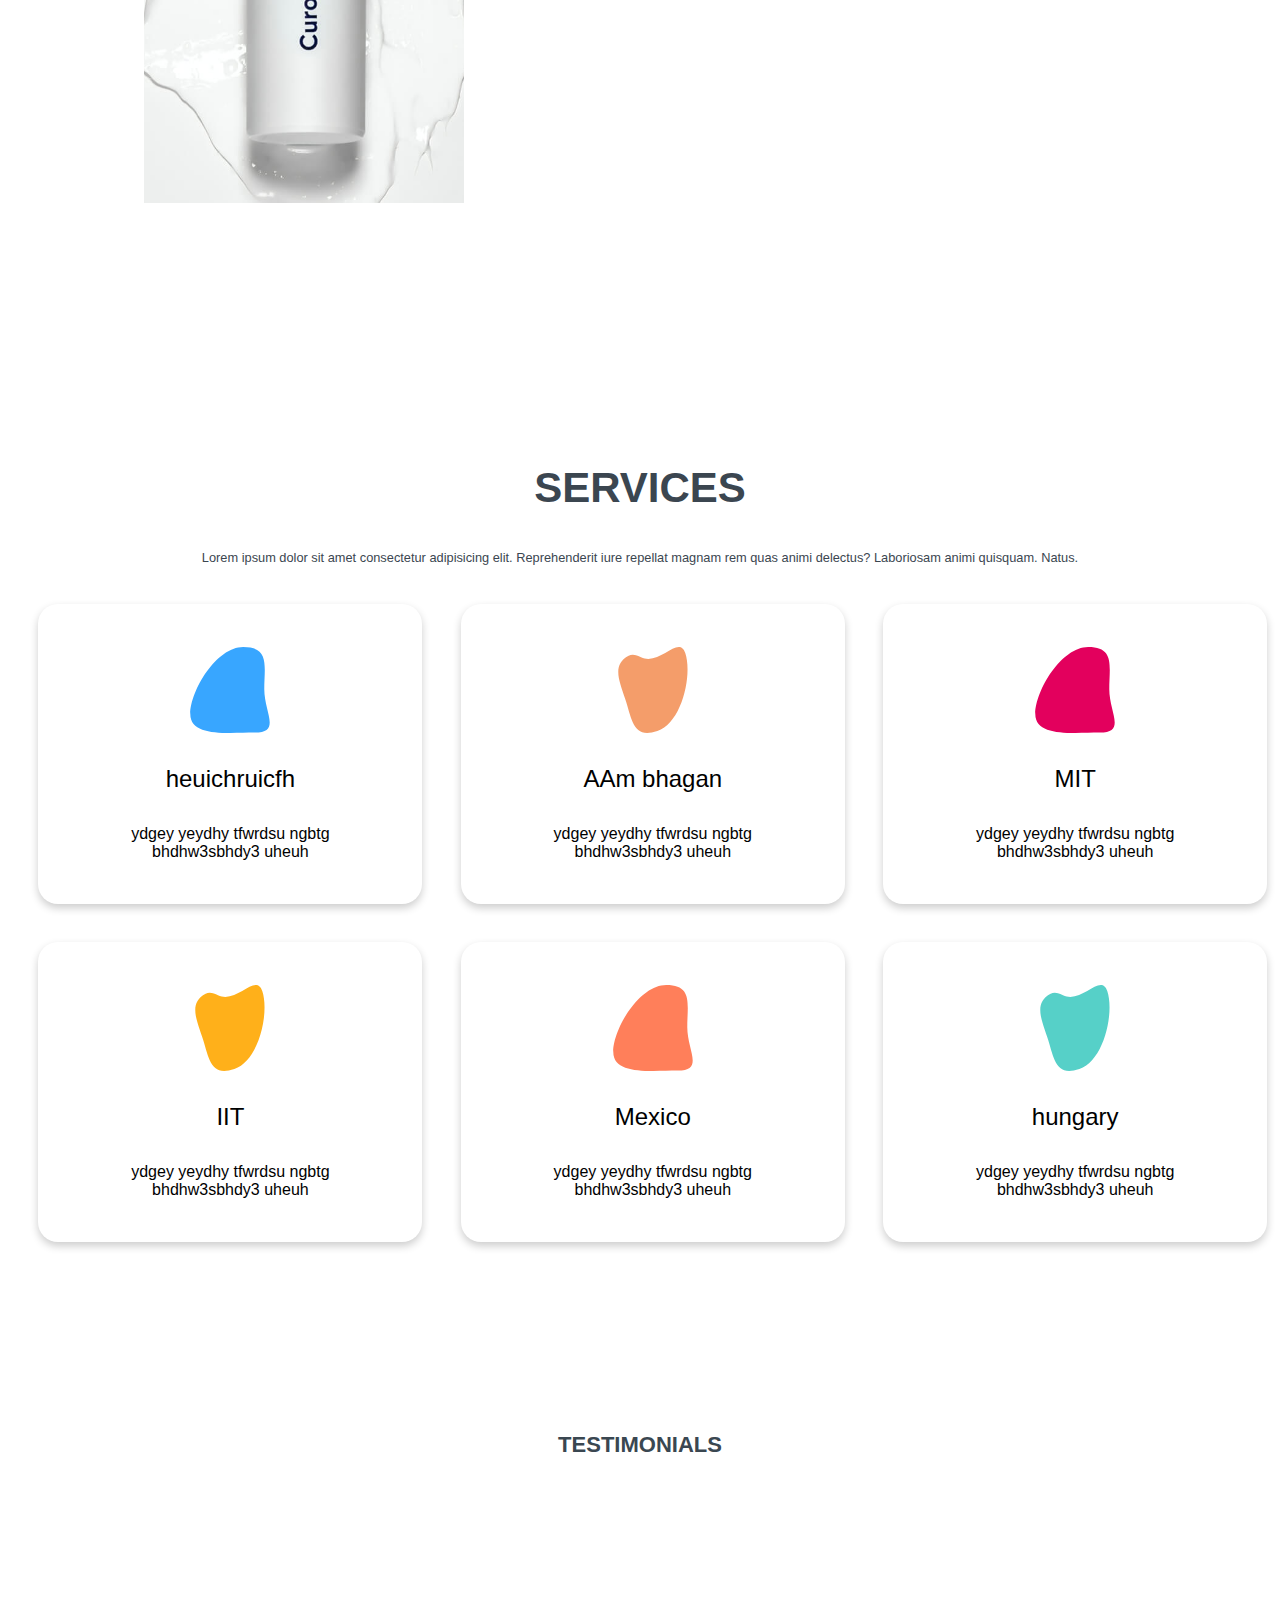
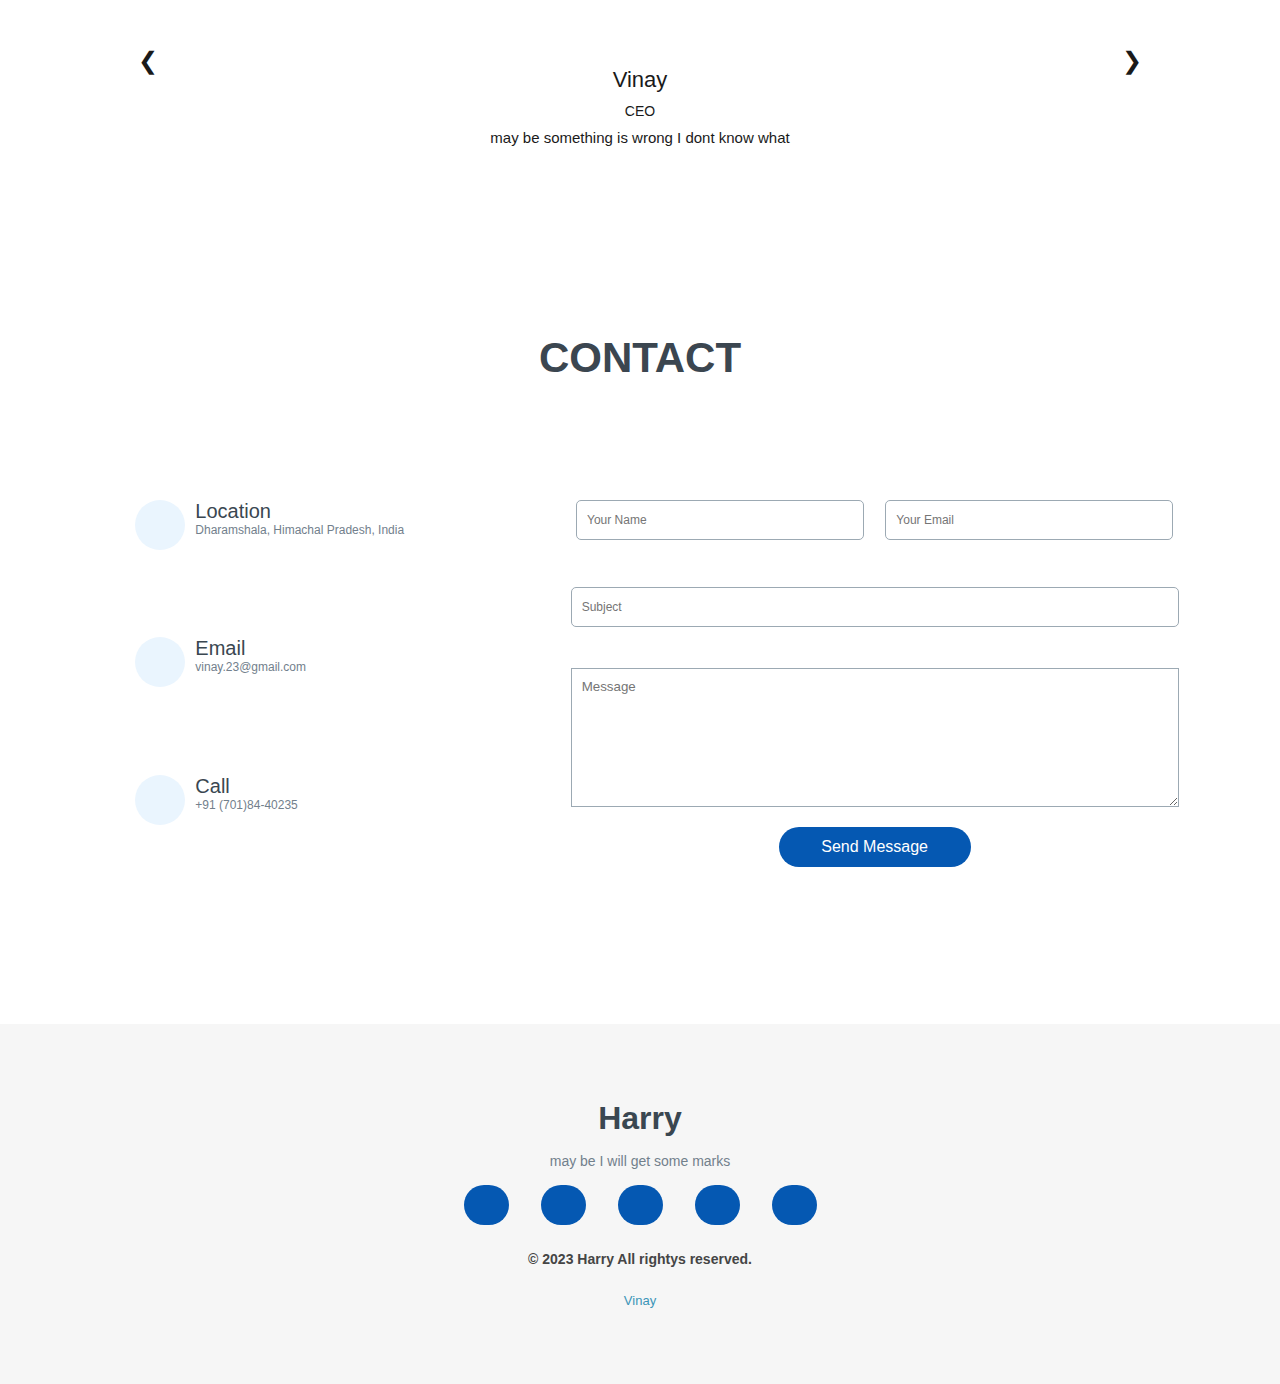
==== commit 5078f3ad: "Update index.html" ====
--- a/index.html
+++ b/index.html
@@ -215,7 +215,7 @@
         </section>
 
         <section class="port-holder">
-            <section class="ph1" style="background: url('images/portfolio-1.jpg'); background-position: center; background-size: cover; background-repeat: no-repeat;"></section>
+            <section class="ph1" style="background: url('images/portfolio/portfolio-1.jpg'); background-position: center; background-size: cover; background-repeat: no-repeat;"></section>
             <section class="ph1" style="background: url('images/portfolio-2.jpg'); background-position: center; background-size: cover; background-repeat: no-repeat;"></section>
             <section class="ph1" style="background: url('images/portfolio-3.jpg'); background-position: center; background-size: cover; background-repeat: no-repeat;"></section>
             <section class="ph1" style="background: url('images/portfolio-4.jpg'); background-position: center; background-size: cover; background-repeat: no-repeat;"></section>
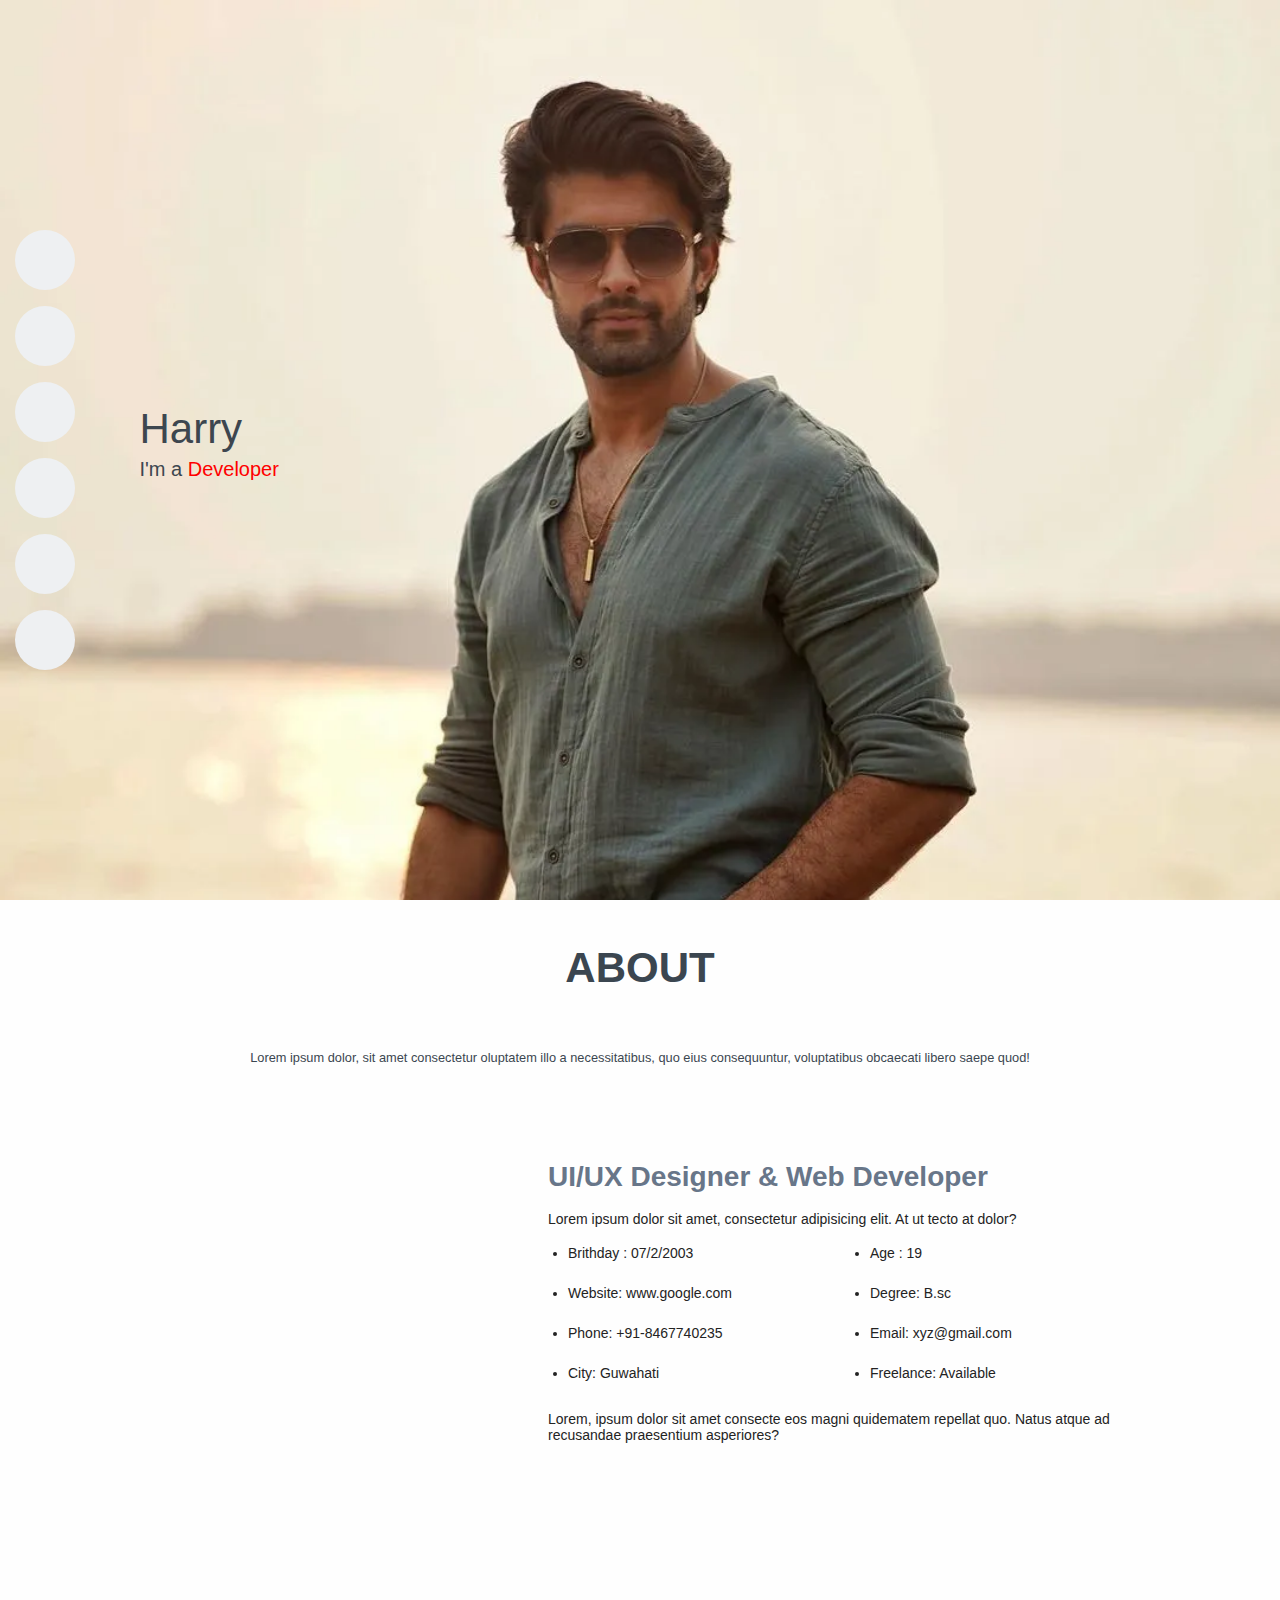
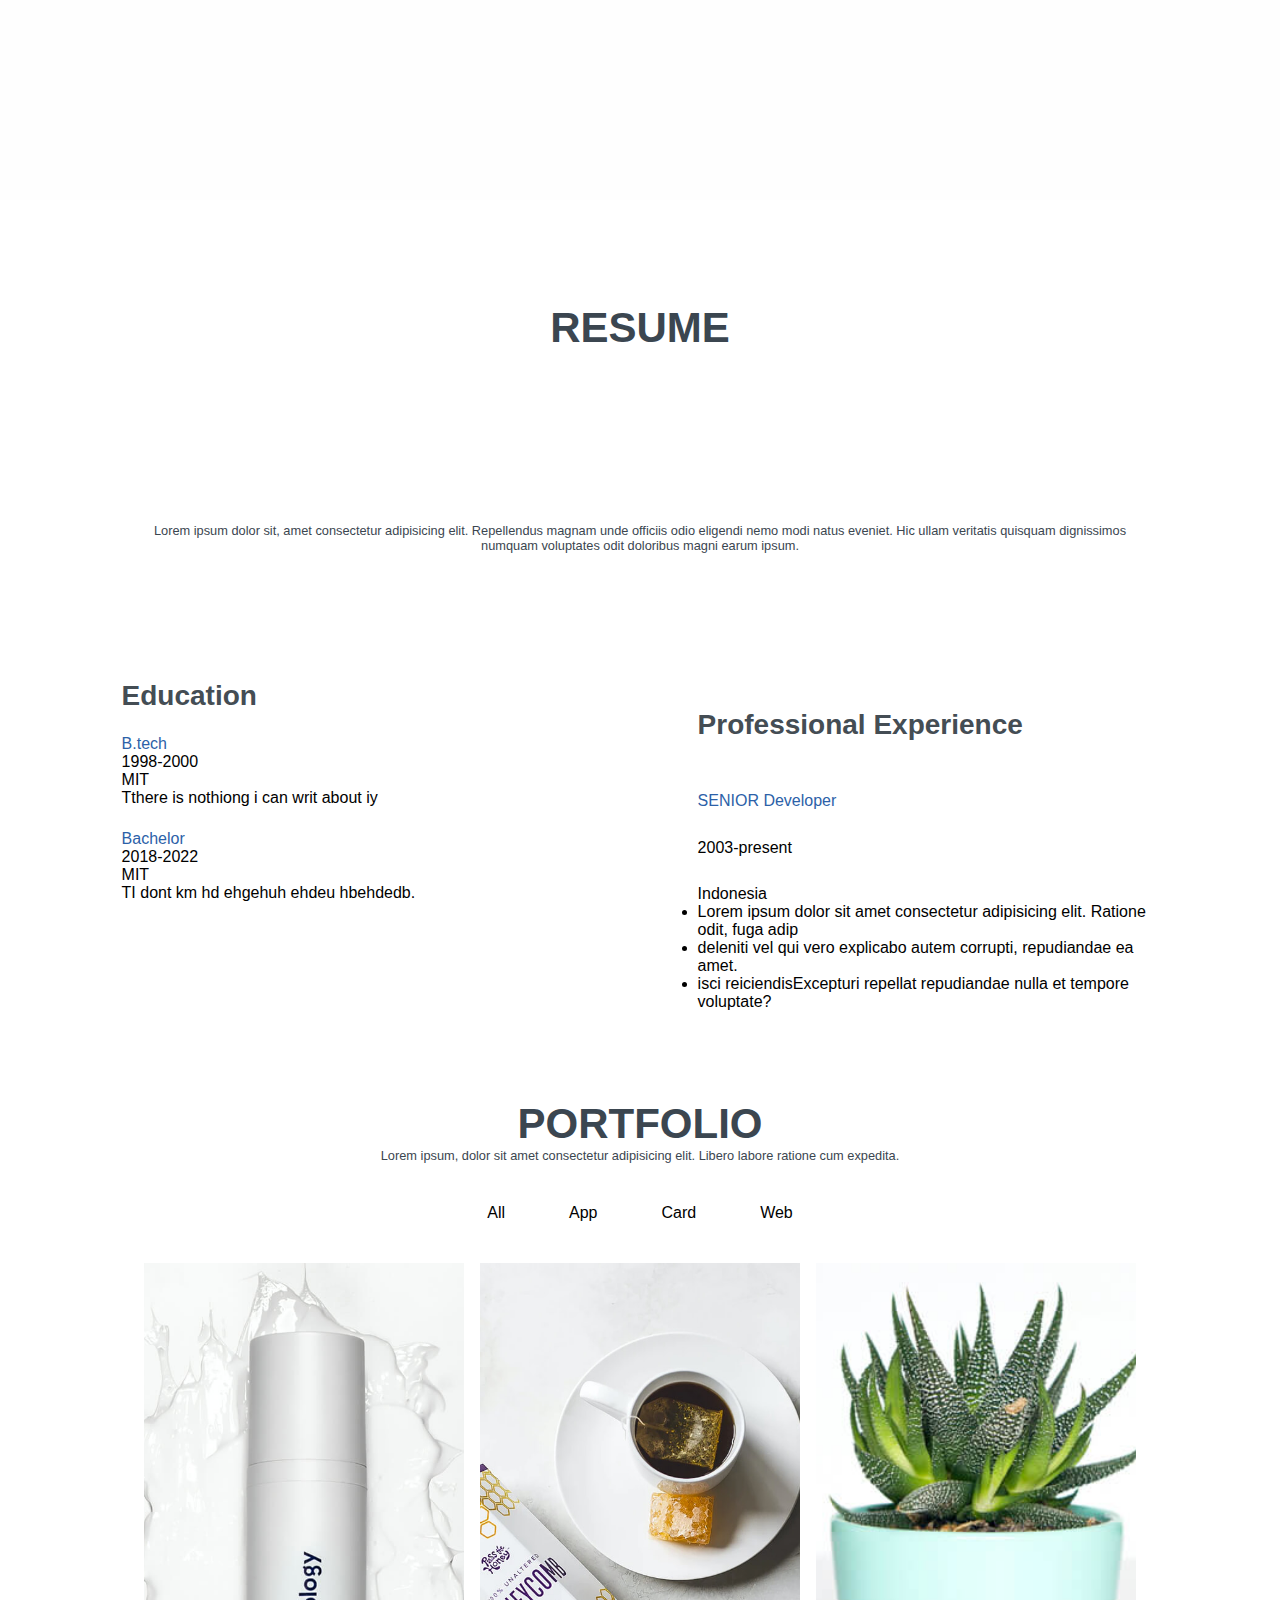
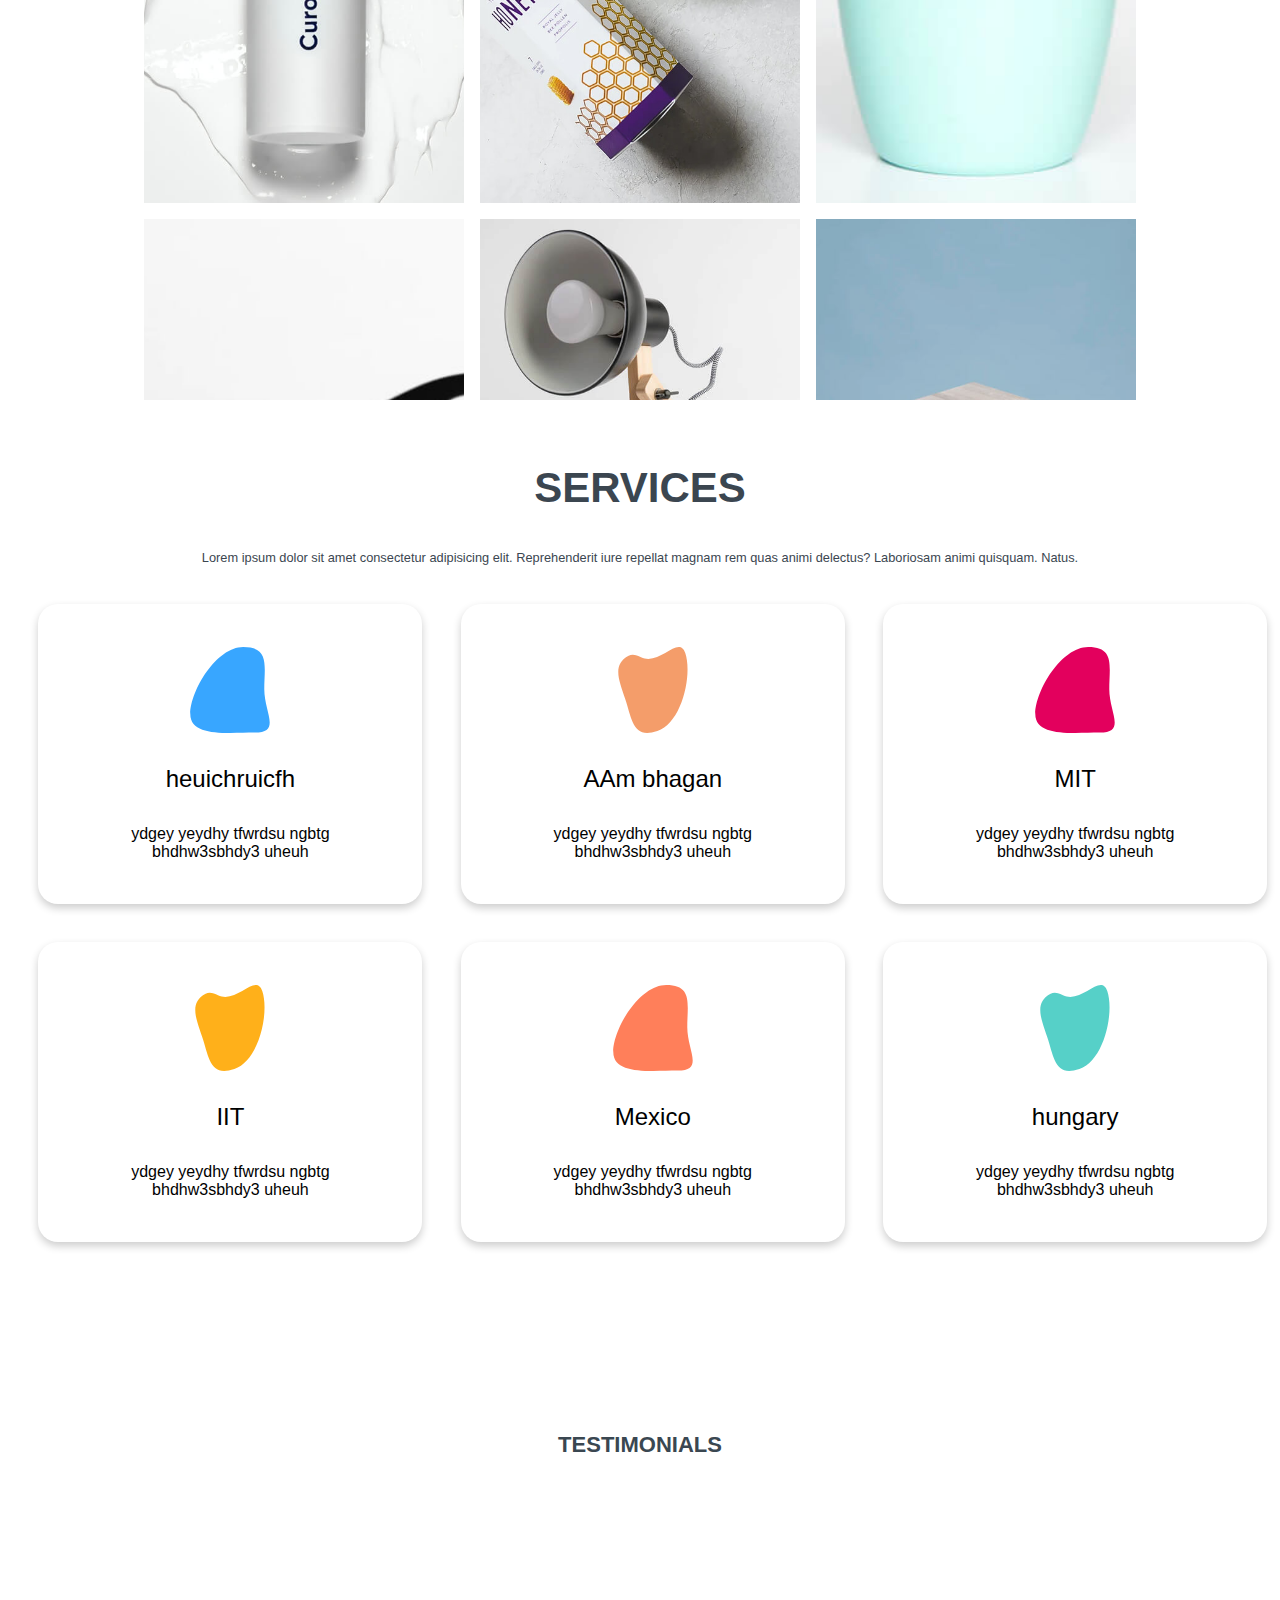
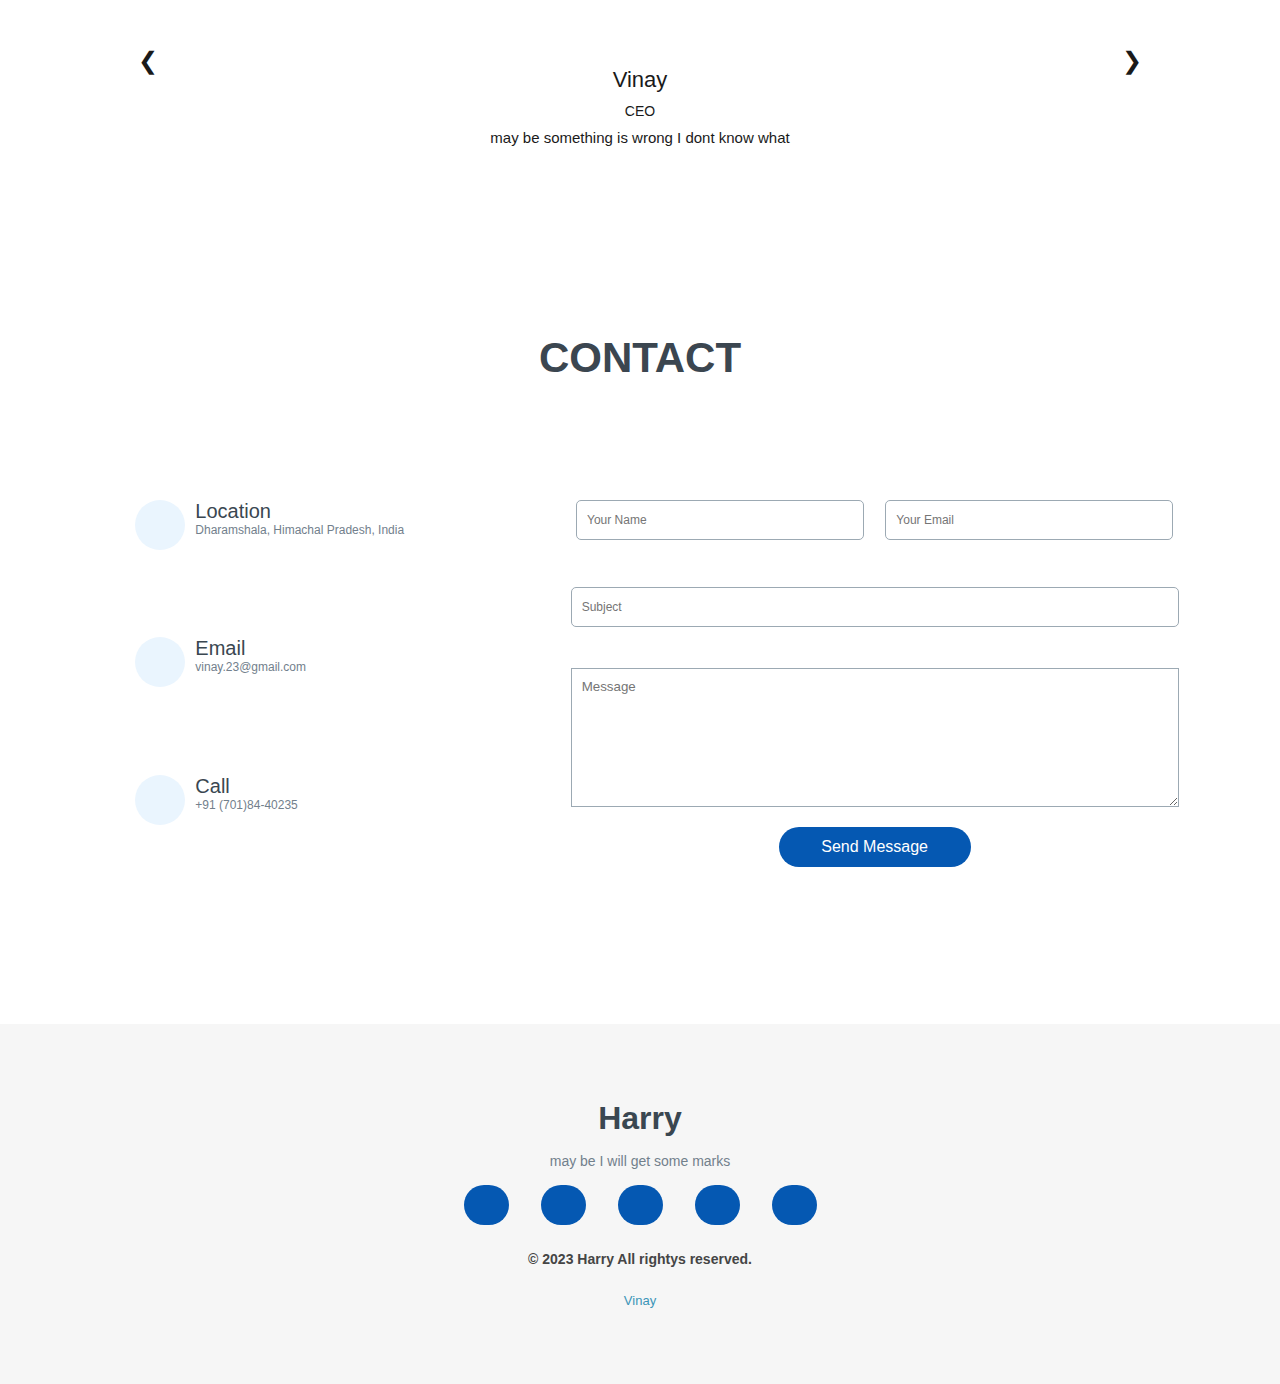
==== commit 2f67436e: "Update index.html" ====
--- a/index.html
+++ b/index.html
@@ -216,15 +216,15 @@
 
         <section class="port-holder">
             <section class="ph1" style="background: url('images/portfolio/portfolio-1.jpg'); background-position: center; background-size: cover; background-repeat: no-repeat;"></section>
-            <section class="ph1" style="background: url('images/portfolio-2.jpg'); background-position: center; background-size: cover; background-repeat: no-repeat;"></section>
-            <section class="ph1" style="background: url('images/portfolio-3.jpg'); background-position: center; background-size: cover; background-repeat: no-repeat;"></section>
-            <section class="ph1" style="background: url('images/portfolio-4.jpg'); background-position: center; background-size: cover; background-repeat: no-repeat;"></section>
-            <section class="ph1" style="background: url('images/portfolio-5.jpg'); background-position: center; background-size: cover; background-repeat: no-repeat;"></section>
-            <section class="ph1" style="background: url('images/portfolio-6.jpg'); background-position: center; background-size: cover; background-repeat: no-repeat;"></section>
-            <section class="ph1" style="background: url('images/portfolio-7.jpg'); background-position: center; background-size: cover; background-repeat: no-repeat;"></section>
-            <section class="ph1" style="background: url('images/portfolio-8.jpg'); background-position: center; background-size: cover; background-repeat: no-repeat;"></section>
-            <section class="ph1" style="background: url('images/portfolio-9.jpg'); background-position: center; background-size: cover; background-repeat: no-repeat;"></section>
-            <section class="ph1" style="background: url('images/portfolio-10.jpg'); background-position: center; background-size: cover; background-repeat: no-repeat;"></section>
+            <section class="ph1" style="background: url('images/portfolio/portfolio-2.jpg'); background-position: center; background-size: cover; background-repeat: no-repeat;"></section>
+            <section class="ph1" style="background: url('images/portfolio/portfolio-3.jpg'); background-position: center; background-size: cover; background-repeat: no-repeat;"></section>
+            <section class="ph1" style="background: url('images/portfolio/portfolio-4.jpg'); background-position: center; background-size: cover; background-repeat: no-repeat;"></section>
+            <section class="ph1" style="background: url('images/portfolio/portfolio-5.jpg'); background-position: center; background-size: cover; background-repeat: no-repeat;"></section>
+            <section class="ph1" style="background: url('images/portfolio/portfolio-6.jpg'); background-position: center; background-size: cover; background-repeat: no-repeat;"></section>
+            <section class="ph1" style="background: url('images/portfolio/portfolio-7.jpg'); background-position: center; background-size: cover; background-repeat: no-repeat;"></section>
+            <section class="ph1" style="background: url('images/portfolio/portfolio-8.jpg'); background-position: center; background-size: cover; background-repeat: no-repeat;"></section>
+            <section class="ph1" style="background: url('images/portfolio/portfolio-9.jpg'); background-position: center; background-size: cover; background-repeat: no-repeat;"></section>
+            <section class="ph1" style="background: url('images/portfolio/portfolio-10.jpg'); background-position: center; background-size: cover; background-repeat: no-repeat;"></section>
 
 
         </section>
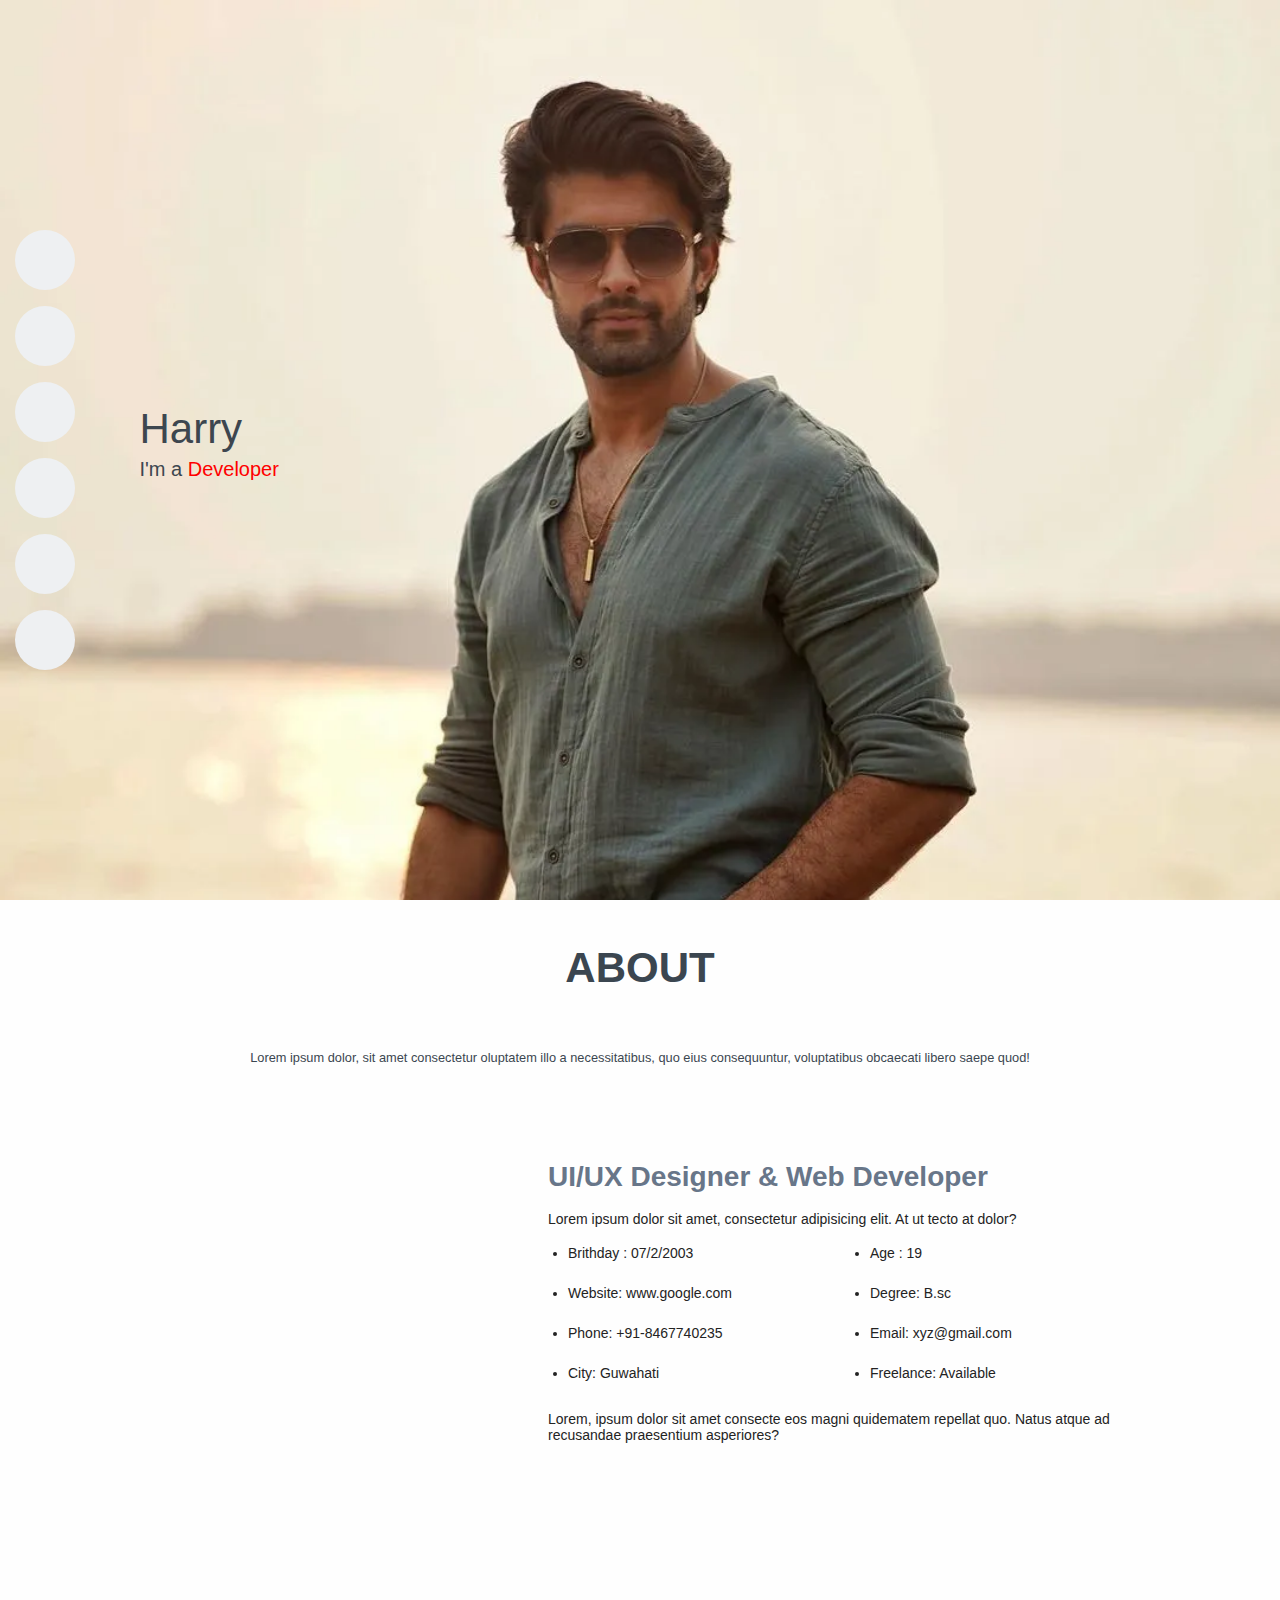
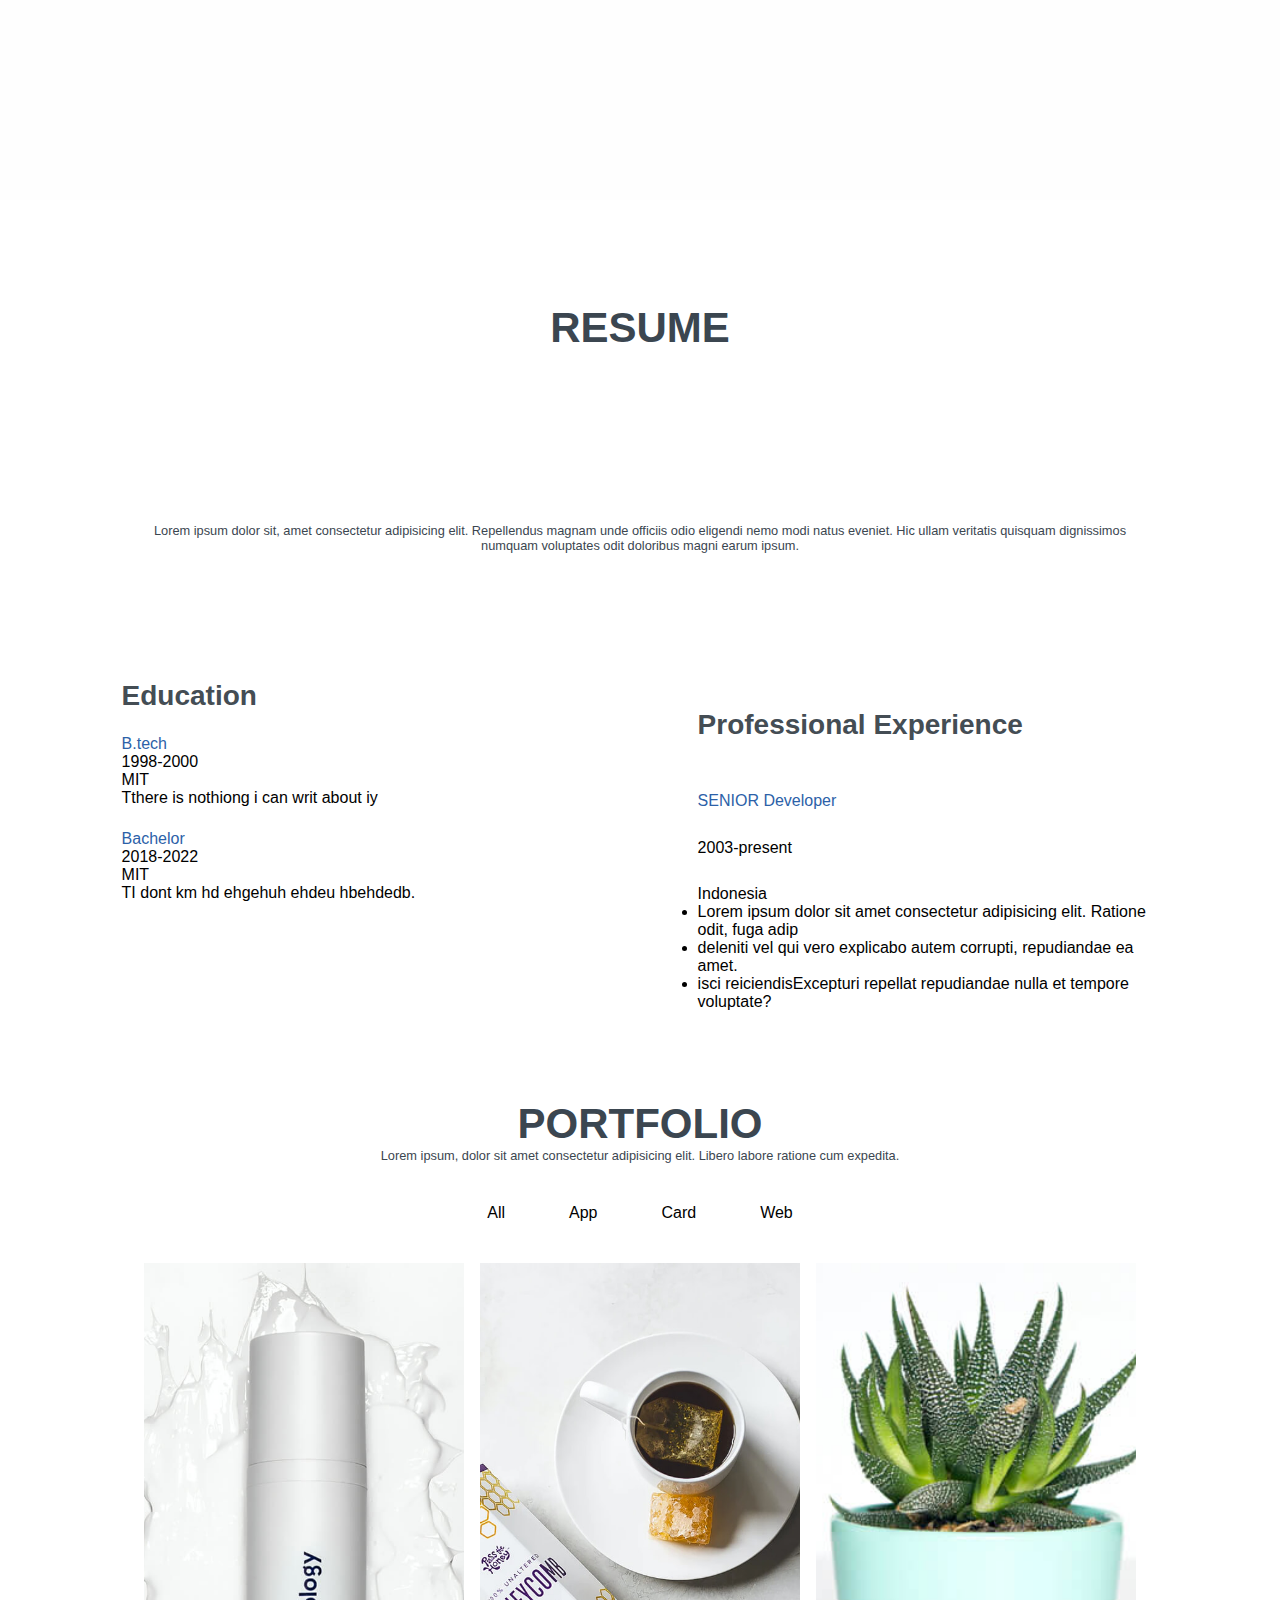
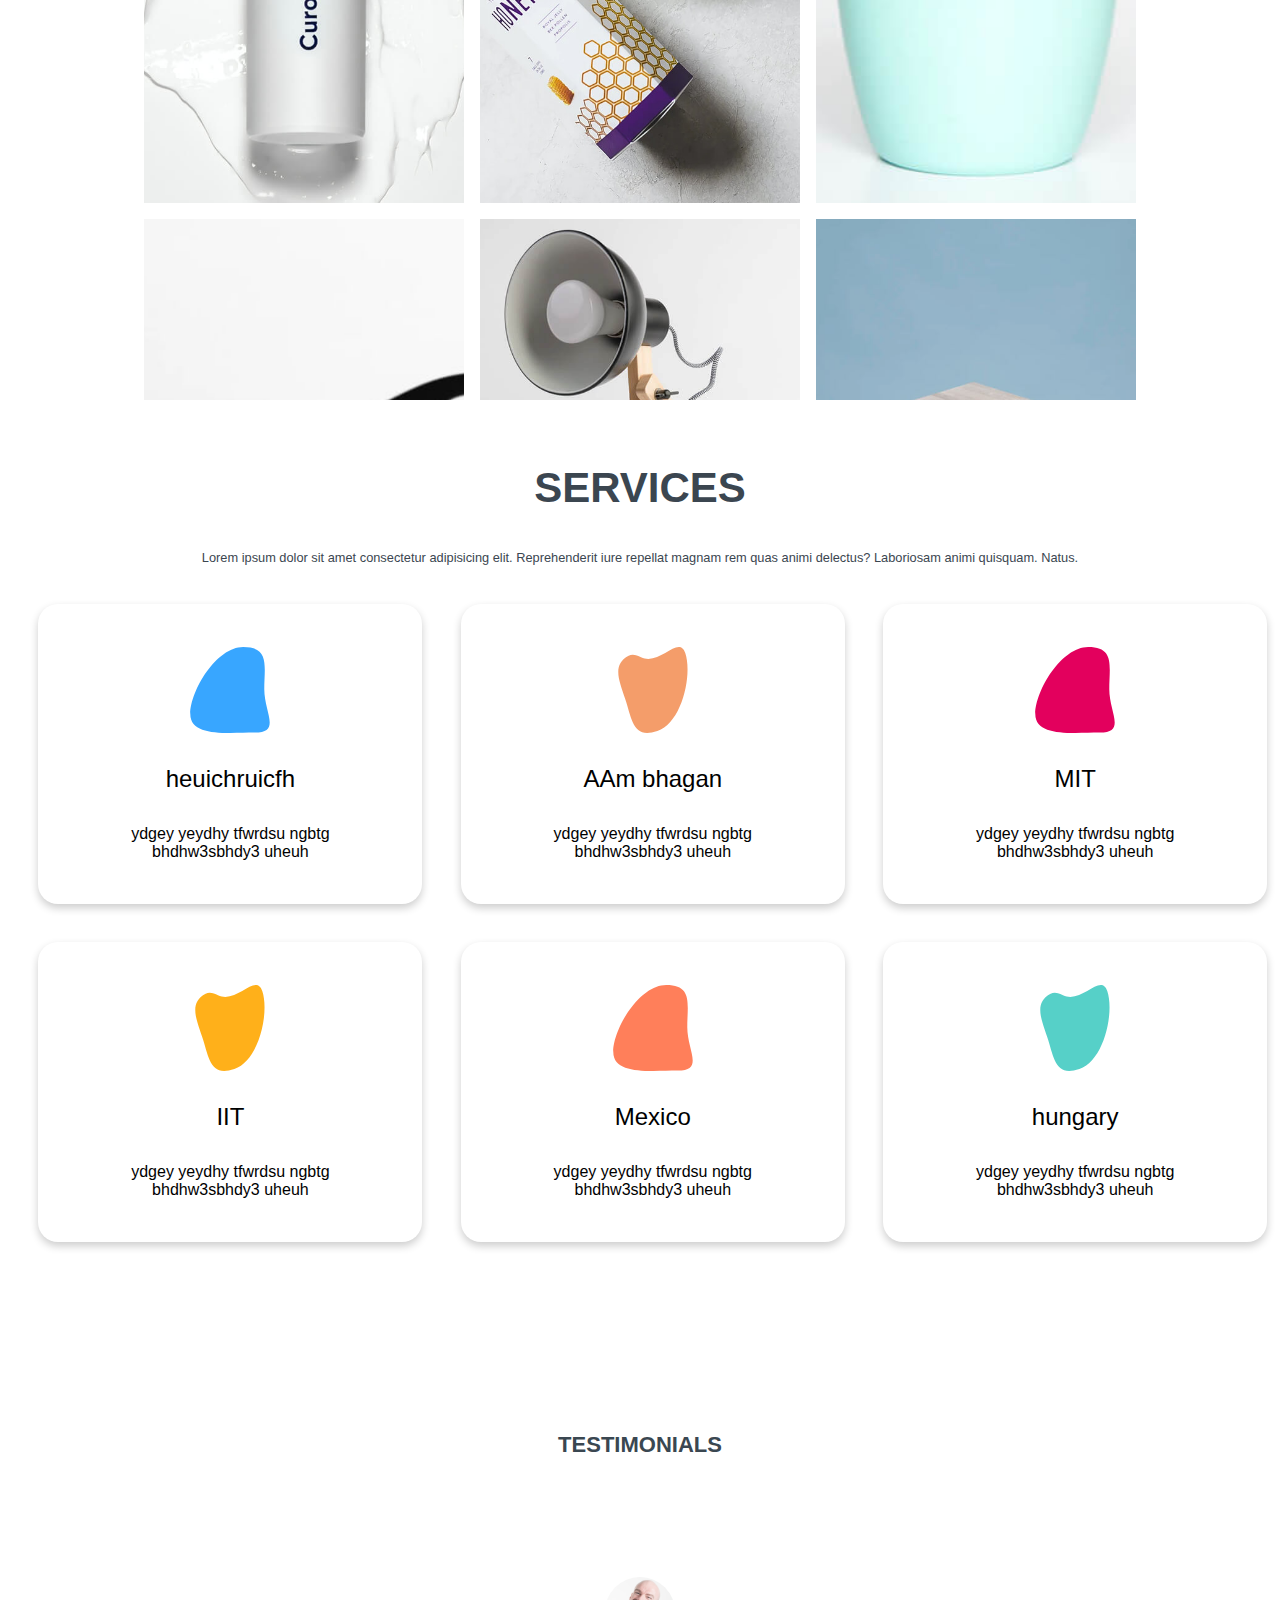
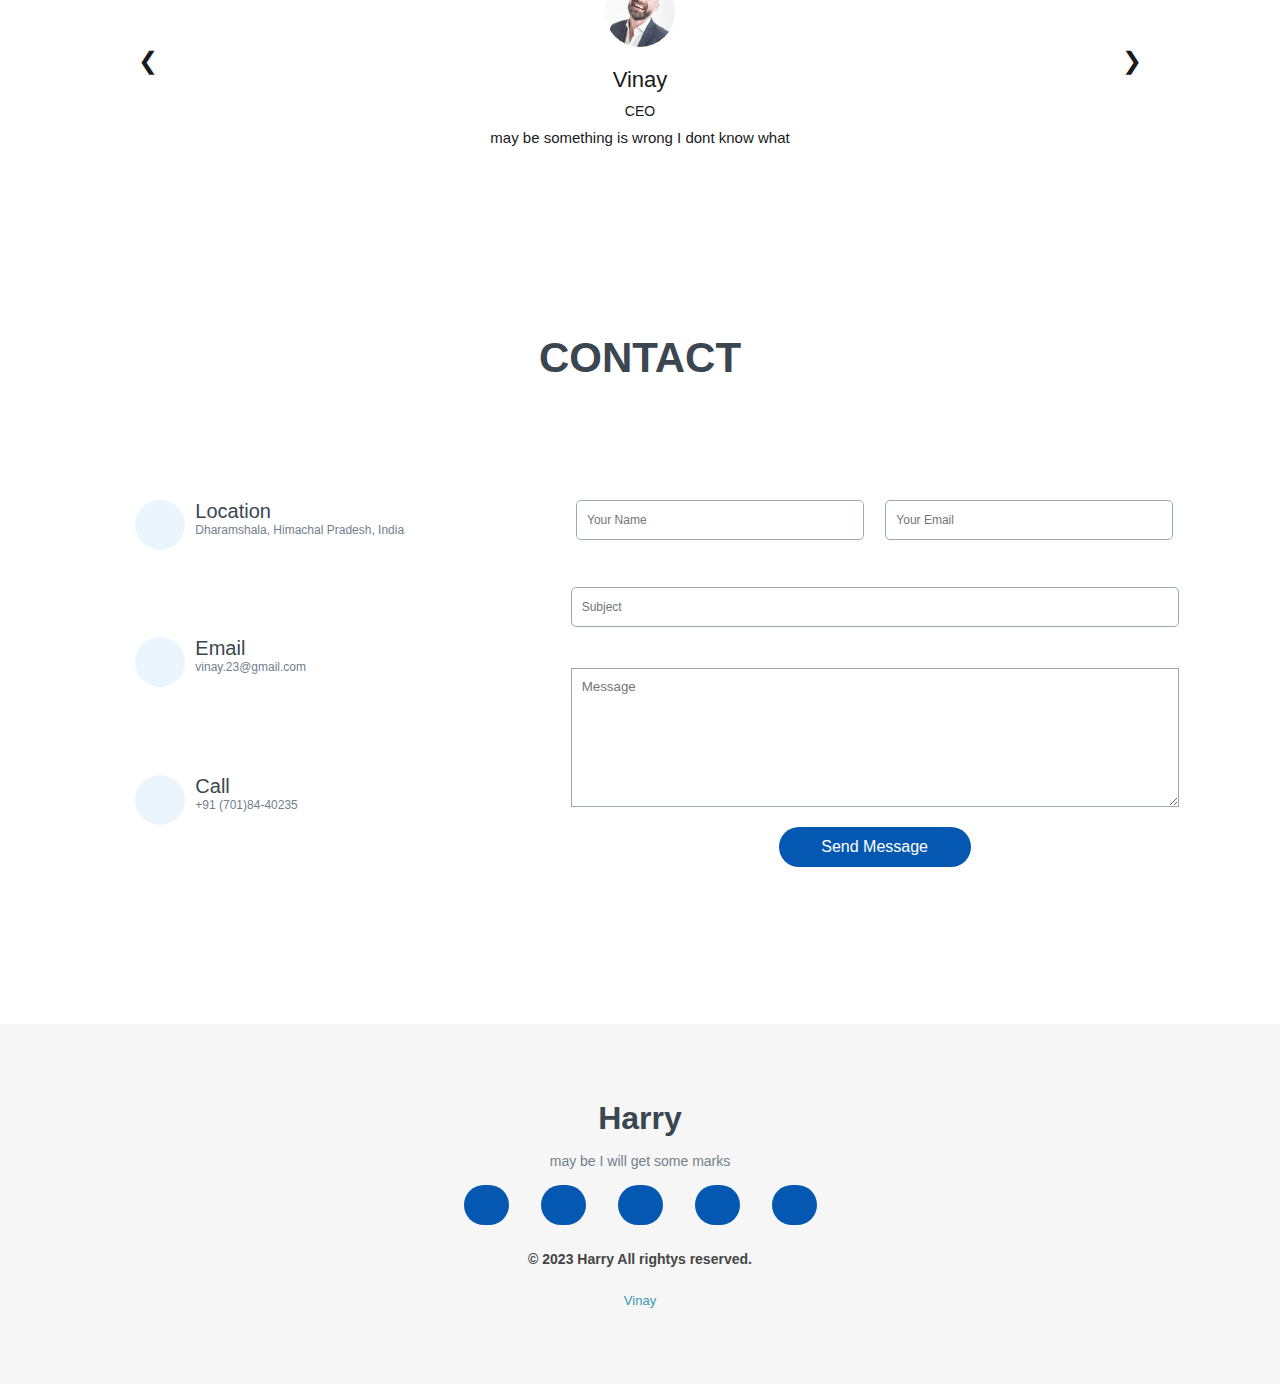
==== commit 0bde109a: "Update index.html" ====
--- a/index.html
+++ b/index.html
@@ -340,21 +340,21 @@
             <section class="carousel-container">
             <section class="carousel-inner">
               <section class="testimonial">
-                <section class="img-cnt" style="background: url(testimonials-1.jpg); background-position: center; background-size: contain;"></section>
+                <section class="img-cnt" style="background: url('images/testimonials/testimonials-1.jpg'); background-position: center; background-size: contain;"></section>
                 <section class="name">Vinay</section>
                 <section class="pos">CEO</section>
                 <section class="review">may be something is wrong I dont know what</section>
               </section>
 
               <section class="testimonial">
-                <section class="img-cnt" style="background: url(testimonials-2.jpg); background-position: center; background-size: contain;"></section>
+                <section class="img-cnt" style="background: url('images/testimonials/testimonials-2.jpg'); background-position: center; background-size: contain;"></section>
                 <section class="name">Captain</section>
                 <section class="pos">COO</section>
                 <section class="review">may be something is wrong I dont know what</section>
               </section>
 
               <section class="testimonial">
-                <section class="img-cnt" style="background: url(testimonials-3.jpg); background-position: center; background-size: contain;"></section>
+                <section class="img-cnt" style="background: url('images/testimonials/testimonials-3.jpg'); background-position: center; background-size: contain;"></section>
                 <section class="name">Why</section>
                 <section class="pos">CEO</section>
                 <section class="review">TLets say its okay</section>
